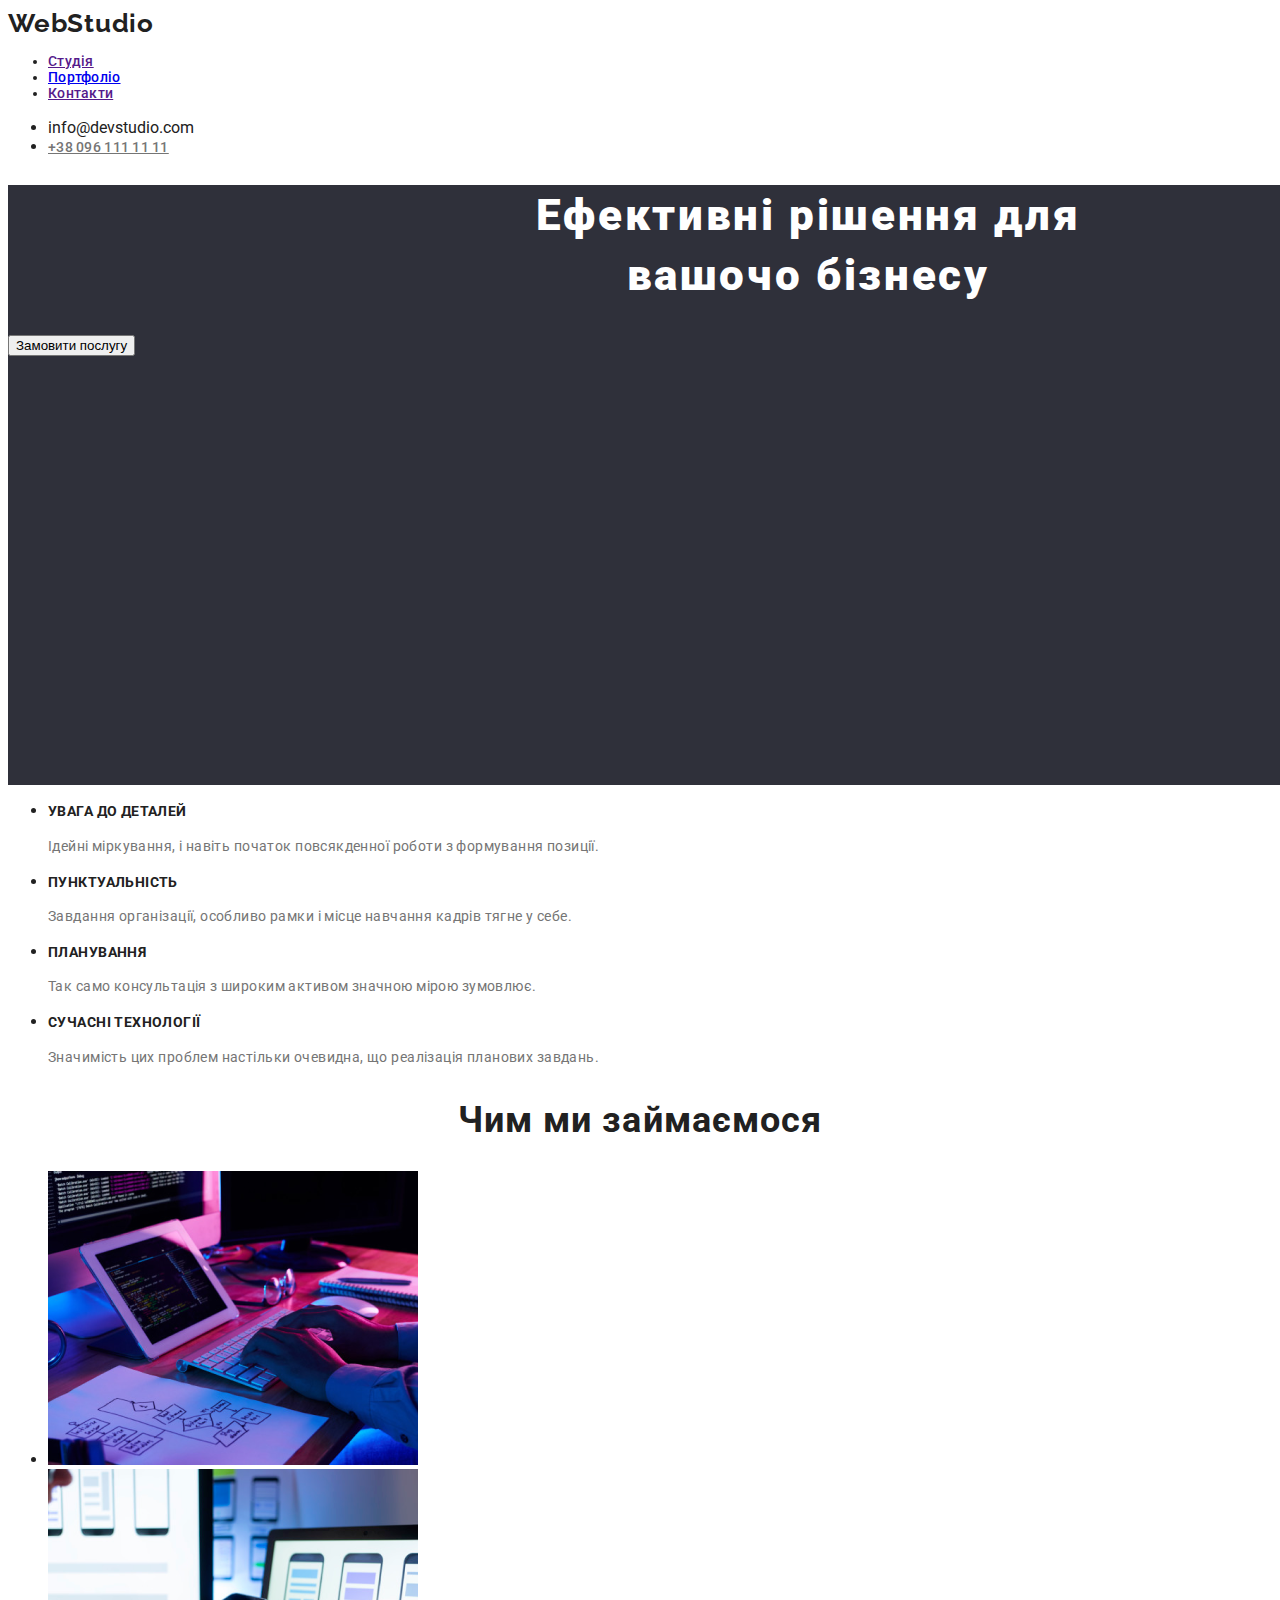
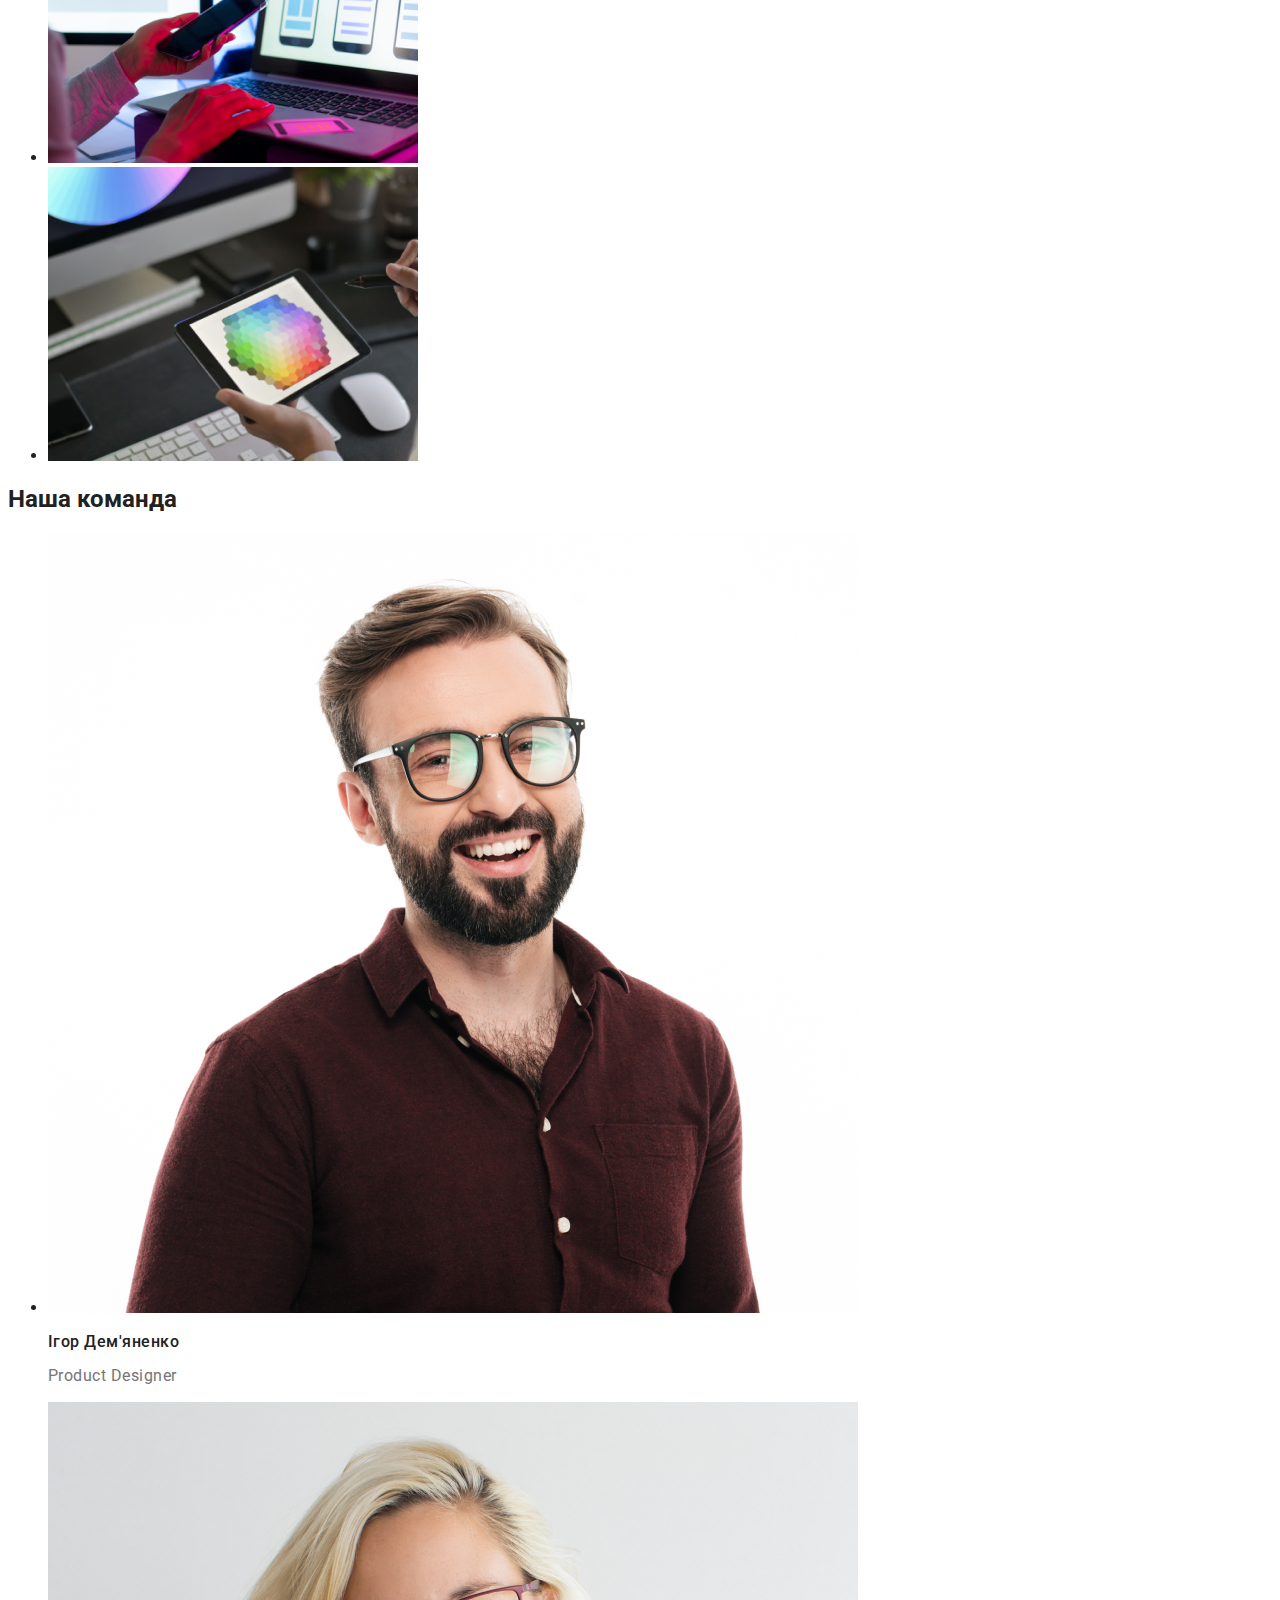
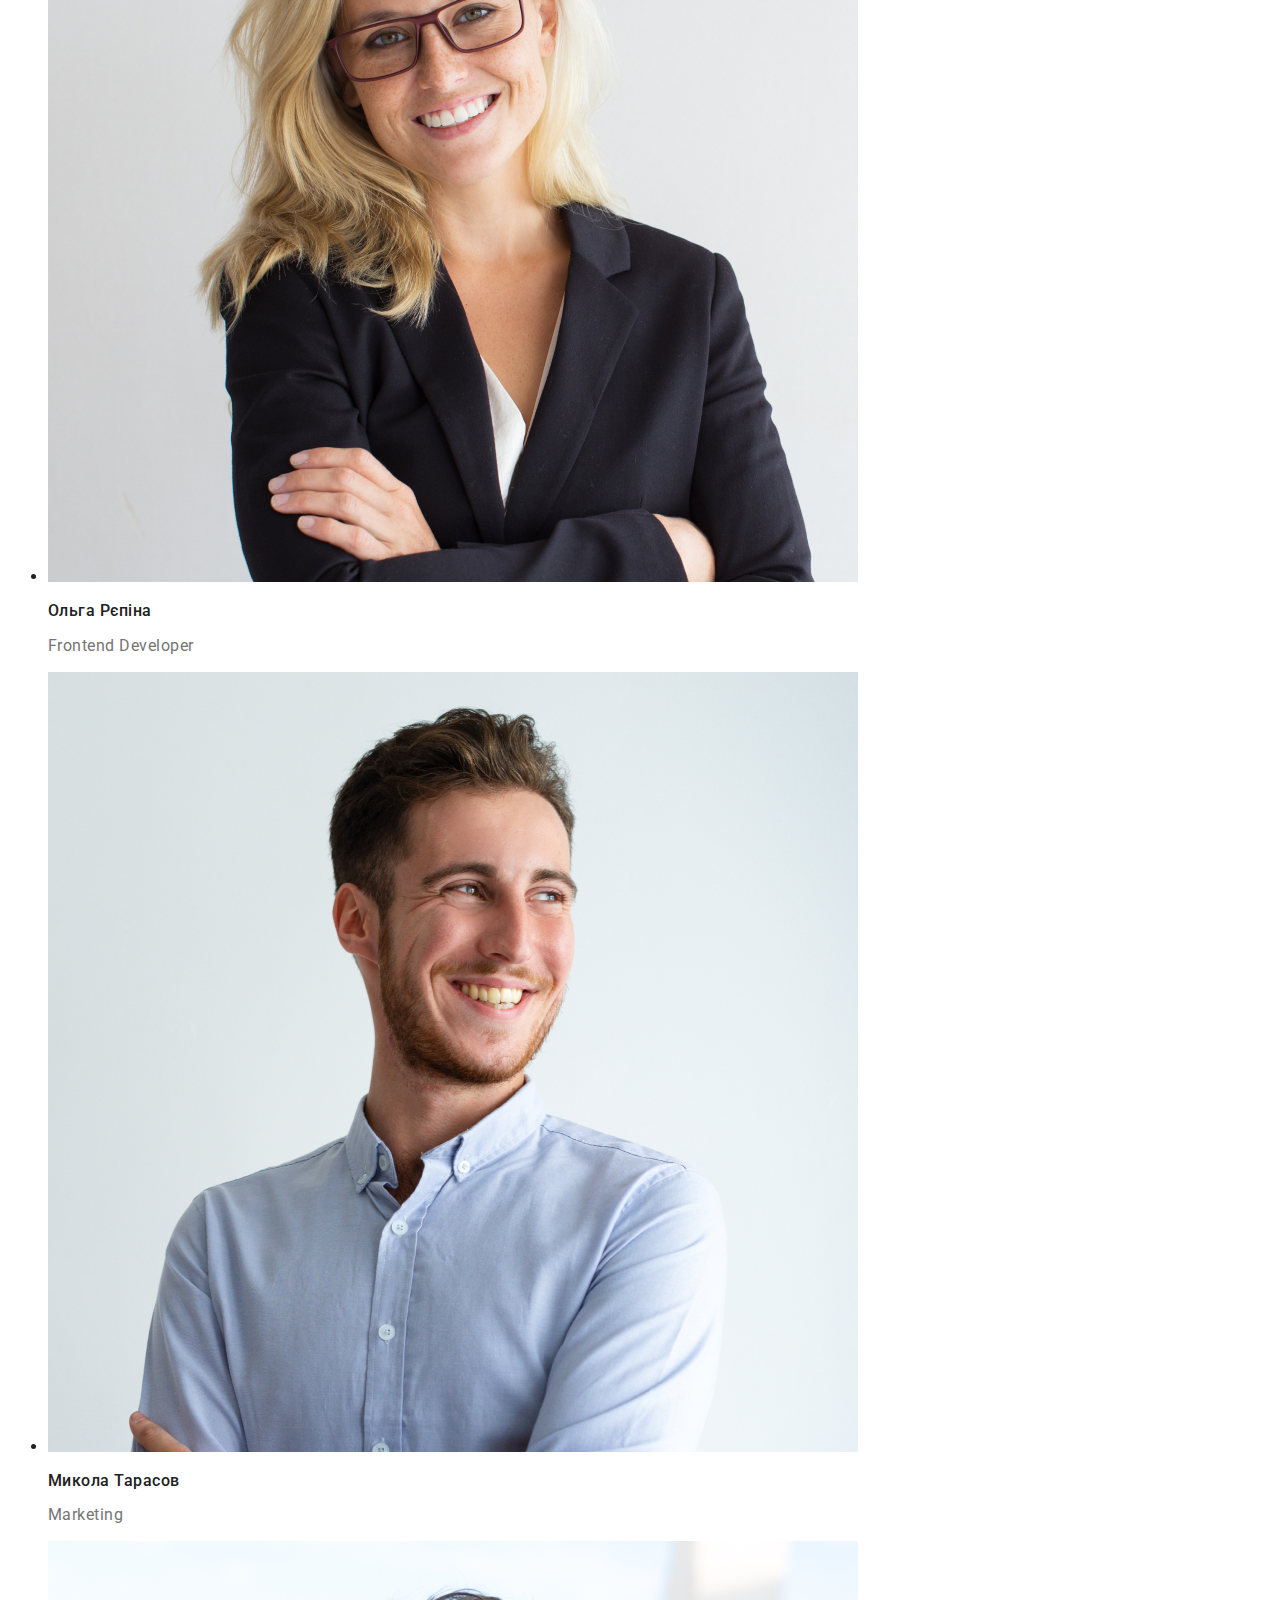
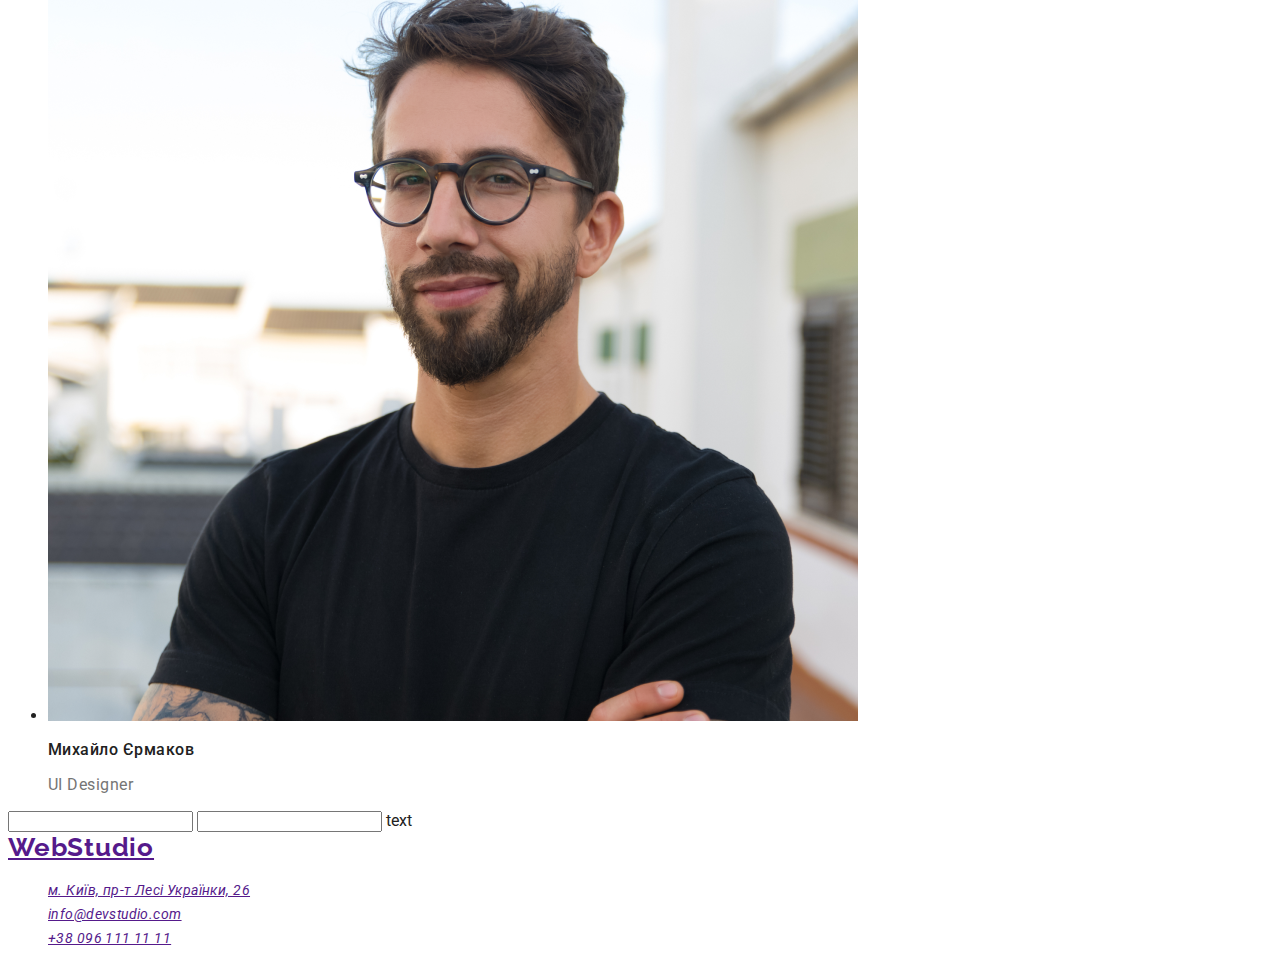
==== index.html @ 4bfd0c71 "first commit" ====
<!DOCTYPE html>
<html lang="en">
  <head>
    <meta charset="UTF-8" />
    <meta name="viewport" content="width=device-width, initial-scale=1.0" />
    <title>Document</title>
    <link rel="preconnect" href="https://fonts.googleapis.com" />
    <link rel="preconnect" href="https://fonts.gstatic.com" crossorigin />
    <link
      href="https://fonts.googleapis.com/css2?family=Raleway:ital,wght@0,100..900;1,100..900&family=Roboto:ital,wght@0,100;0,300;0,400;0,500;0,700;0,900;1,100;1,300;1,400;1,500;1,700;1,900&display=swap"
      rel="stylesheet"
    />
    <link rel="preconnect" href="https://fonts.googleapis.com" />
    <link rel="preconnect" href="https://fonts.googleapis.com" />
    <link rel="preconnect" href="https://fonts.gstatic.com" crossorigin />
    <link
      href="https://fonts.googleapis.com/css2?family=Raleway:ital,wght@0,100..900;1,100..900&family=Roboto:ital,wght@0,100;0,300;0,400;0,500;0,700;0,900;1,100;1,300;1,400;1,500;1,700;1,900&display=swap"
      rel="stylesheet"
    />
    <link rel="stylesheet" href="./styles/style.css" />
  </head>
  <body>
    <header>
      <a class="logo">WebStudio</a>
      <nav class="nav">
        <ul class="nav-list">
          <li><a class="nav-list__item" href="">Студія</a></li>
          <li><a href="./portfolio.html">Портфоліо</a></li>
          <li><a href="">Контакти</a></li>
        </ul>
      </nav>
      <ul class="nav__contacts">
        <li><a class="nav-list__item">info@devstudio.com</a></li>
        <li>
          <a class="nav__number" href="tel:+38 096 111 11 11"
            >+38 096 111 11 11</a
          >
        </li>
      </ul>
    </header>

    <main>
      <section class="title__button">
        <h1 class="title">
          Ефективні рішення для<br />
          вашочо бізнесу
        </h1>
        <button class="header__button" type="button">Замовити послугу</button>
      </section>

      <section>
        <ul>
          <li class="">
            <h3 class="title__text">УВАГА ДО ДЕТАЛЕЙ</h3>
            <p class="text">
              Ідейні міркування, і навіть початок повсякденної роботи з
              формування позиції.
            </p>
          </li>
          <li>
            <h3 class="title__text">ПУНКТУАЛЬНІСТЬ</h3>
            <p class="text">
              Завдання організації, особливо рамки і місце навчання кадрів тягне
              у себе.
            </p>
          </li>

          <li class="">
            <h3 class="title__text">ПЛАНУВАННЯ</h3>
            <p class="text">
              Так само консультація з широким активом значною мірою зумовлює.
            </p>
          </li>

          <li class="">
            <h3 class="title__text">СУЧАСНІ ТЕХНОЛОГІЇ</h3>
            <p class="text">
              Значимість цих проблем настільки очевидна, що реалізація планових
              завдань.
            </p>
          </li>
        </ul>
      </section>
      <section>
        <h2 class="title__pages">Чим ми займаємося</h2>
        <ul class="">
          <li class="">
            <img src="./images/benefit_3.png" alt="" />
          </li>
          <li class="">
            <img src="./images/benefit_1.png" alt="" />
          </li>
          <li class="">
            <img src="./images/benefit_2.png" alt="" />
          </li>
        </ul>
      </section>

      <section>
        <h2 class="title__team">Наша команда</h2>
        <ul class="">
          <li class="">
            <img src="./images/photo_1.png" alt="" />
            <h3 class="hero">Ігор Дем'яненко</h3>
            <p class="hero__text">Product Designer</p>
          </li>
          <li class="">
            <img src="./images/photo_2.png" alt="" />
            <h3 class="hero">Ольга Рєпіна</h3>
            <p class="hero__text">Frontend Developer</p>
          </li>
          <li>
            <img src="./images/photo_3.png" alt="" />
            <h3 class="hero">Микола Тарасов</h3>
            <p class="hero__text">Marketing</p>
          </li>
          <li class="">
            <img src="./images/photo_4.png" alt="" />
            <h3 class="hero">Михайло Єрмаков</h3>
            <p class="hero__text">UI Designer</p>
          </li>
        </ul>
        <form>
          <input type="text" />
          <input type="text" /> text
        </form>
      </section>
    </main>
    <footer class="footer">
      <a class="footer__title" href="">WebStudio</a>
      <address>
        <ul class="">
          <li class="footer__contactes">
            <a href=""> м. Київ, пр-т Лесі Українки, 26 </a>
          </li>
          <li class="footer__contactes">
            <a href="">info@devstudio.com</a>
          </li>
          <li class="footer__contactes">
            <a href="">+38 096 111 11 11</a>
          </li>
        </ul>
      </address>
    </footer>
  </body>
</html>
---- styles/style.css ----
body {
  font-family: "Roboto", sans-serif;
  color: #212121;
}

.logo {
  font-family: "Raleway", sans-serif;
  font-size: 26px;
  font-weight: 700;
  line-height: 30.52px;
  letter-spacing: 0.03em;
  text-align: left;
}

.nav-list {
  font-family: "Roboto", sans-serif;
  font-size: 14px;
  font-weight: 500;
  line-height: 16.41px;
  letter-spacing: 0.02em;
  text-align: left;
  color: #212121;
}

.nav-list__item:hover,
.nav-list__item:focus {
  font-family: "Roboto", sans-serif;
  font-size: 14px;
  font-weight: 500;
  line-height: 16.41px;
  letter-spacing: 0.02em;
  text-align: left;
  color: #2196f3;
}

.nav__number {
  font-family: "Roboto", sans-serif;
  font-size: 14px;
  font-weight: 500;
  line-height: 16.41px;
  letter-spacing: 0.02em;
  text-align: left;
  color: #757575;
}

.title__button {
  width: 1600px;
  height: 600px;
  top: 80px;
  gap: 0px;
  opacity: 0px;
  background: #2f303a;
}

.title {
  font-family: "Roboto", sans-serif;
  font-size: 44px;
  font-weight: 900;
  line-height: 60px;
  letter-spacing: 0.06em;
  text-align: center;
  color: #ffffff;
}

.header__button:hover,
.header__button:focus {
  font-family: "Roboto", sans-serif;
  font-size: 16px;
  font-weight: 700;
  line-height: 30px;
  letter-spacing: 0.06em;
  text-align: center;
  color: #ffffff;
  background: #2196f3;
}

.title__text {
  font-family: "Roboto", sans-serif;
  font-size: 14px;
  font-weight: 700;
  line-height: 16.41px;
  letter-spacing: 0.03em;
  text-align: left;
  color: #212121;
}

.text {
  font-family: "Roboto", sans-serif;
  font-size: 14px;
  font-weight: 400;
  line-height: 24px;
  letter-spacing: 0.03em;
  text-align: left;
  color: #757575;
}

.title__pages {
  font-family: "Roboto", sans-serif;
  font-size: 36px;
  font-weight: 700;
  line-height: 42.19px;
  letter-spacing: 0.03em;
  text-align: center;
  color: #212121;
}

.hero {
  font-family: "Roboto", sans-serif;
  font-size: 16px;
  font-weight: 500;
  line-height: 18.75px;
  letter-spacing: 0.03em;
  color: #212121;
}

.hero__text {
  font-family: "Roboto", sans-serif;
  font-size: 16px;
  font-weight: 400;
  line-height: 18.75px;
  letter-spacing: 0.03em;
  color: #757575;
}

.footer__title {
  font-family: "Raleway", sans-serif;
  font-size: 26px;
  font-weight: 700;
  line-height: 30.52px;
  letter-spacing: 0.03em;
  text-align: left;
}

.footer__contactes {
  font-family: "Roboto", sans-serif;
  font-size: 14px;
  font-weight: 400;
  line-height: 24px;
  letter-spacing: 0.03em;
  text-align: left;
  color: #ffffff;
}
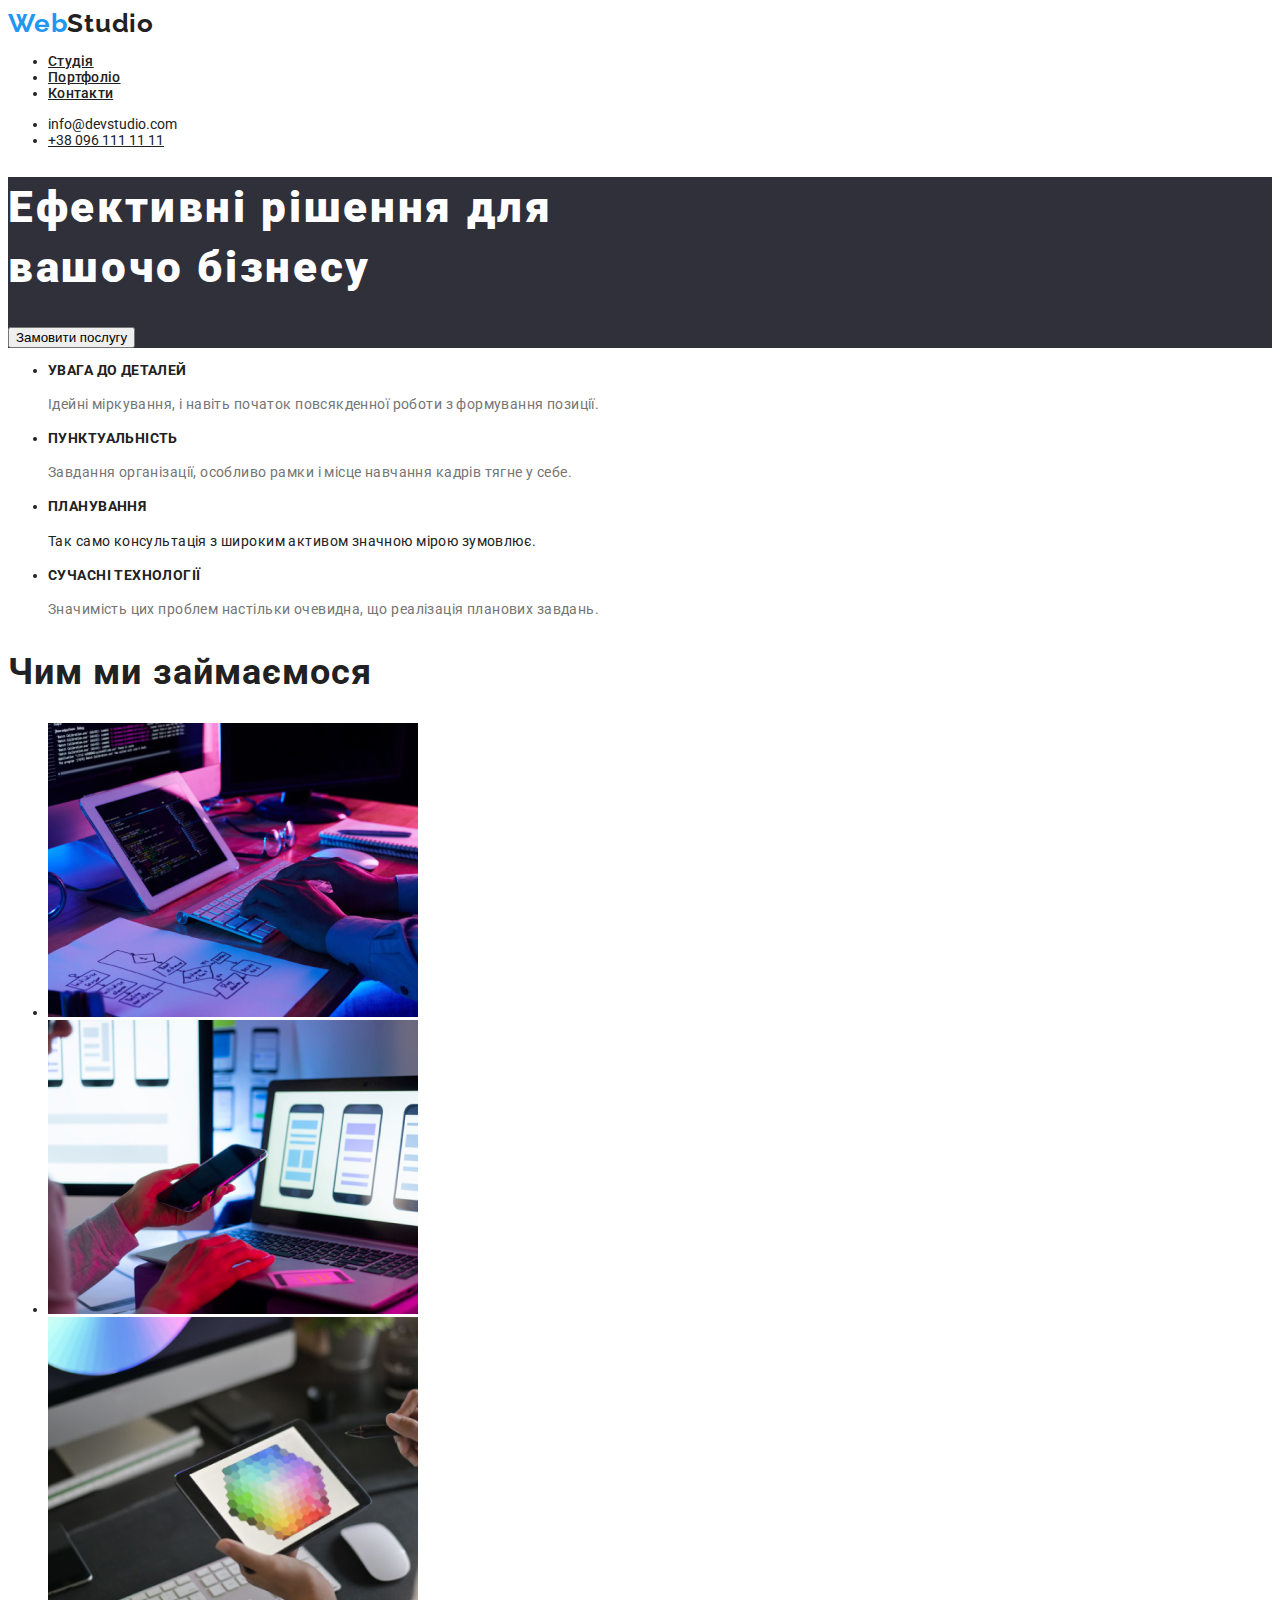
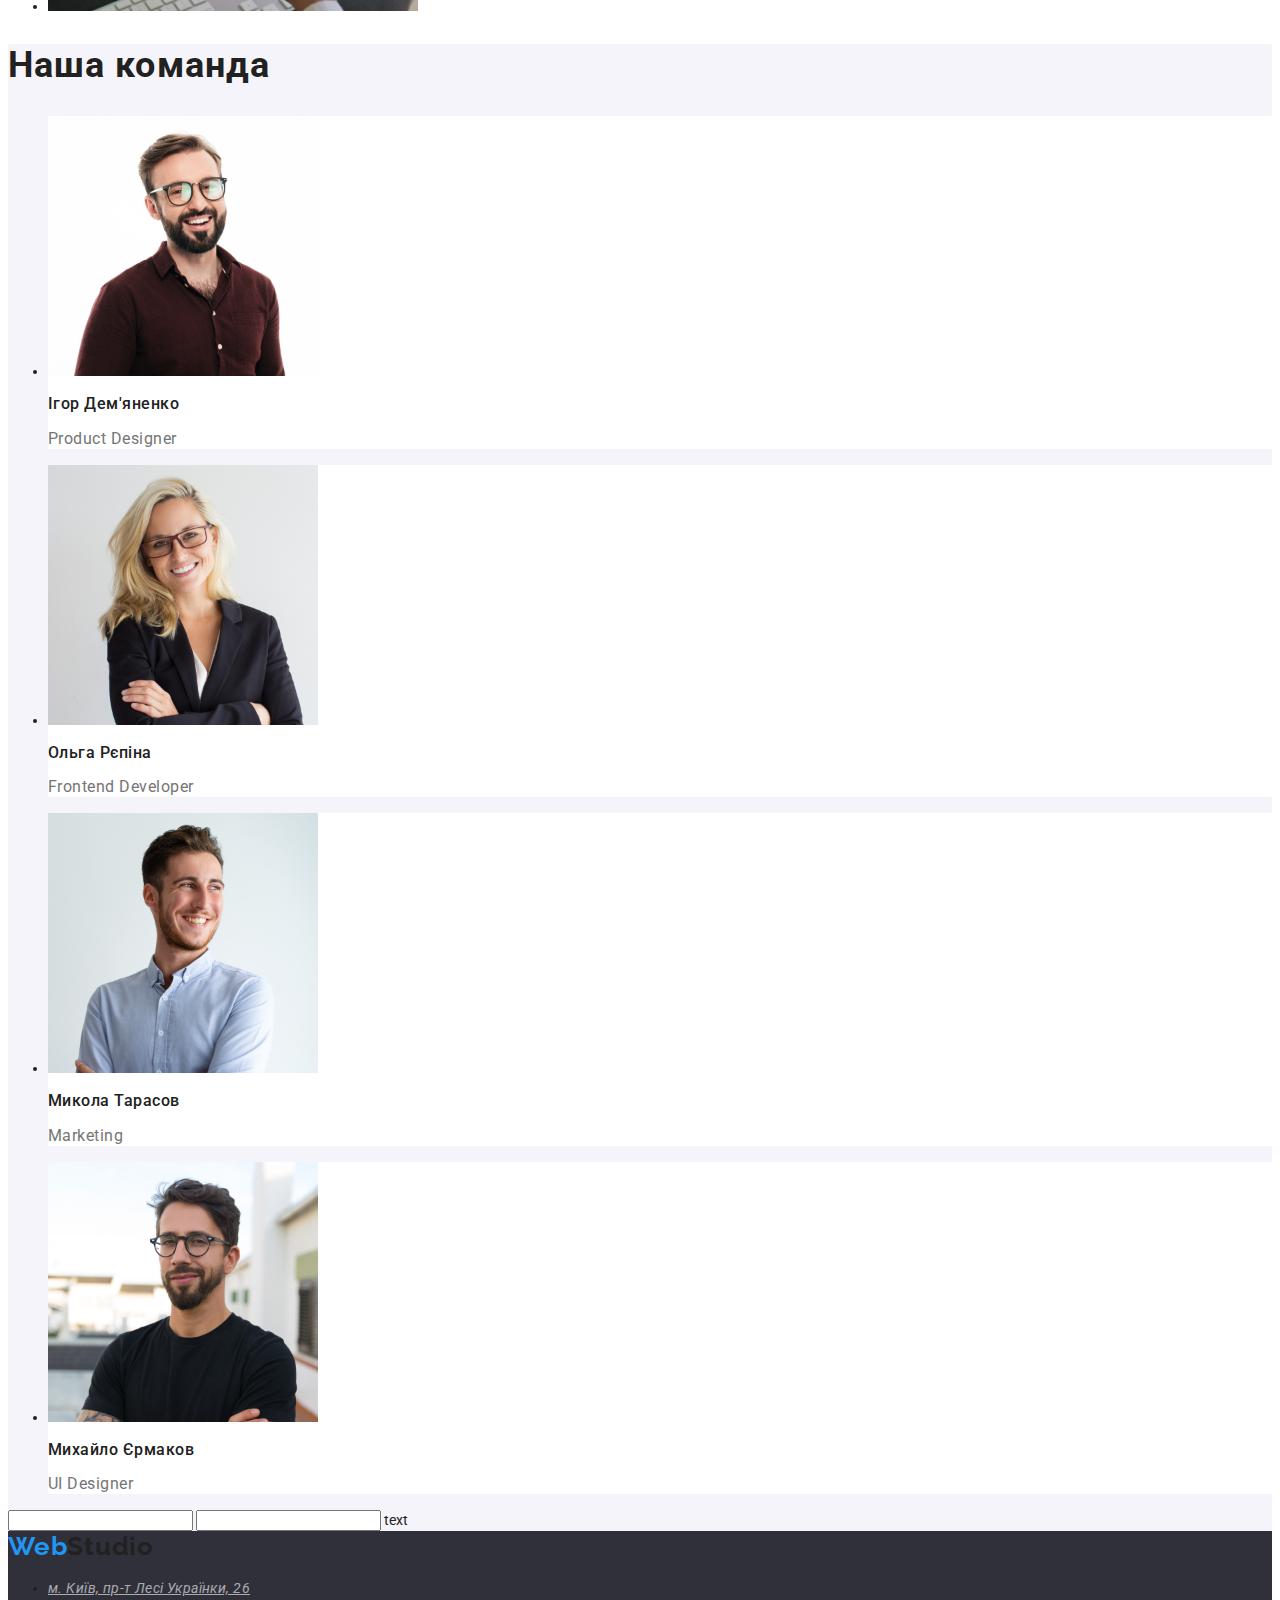
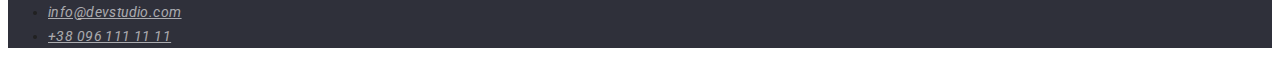
==== commit be10e19f: "home hpme" ====
--- a/index.html
+++ b/index.html
@@ -17,22 +17,38 @@
       href="https://fonts.googleapis.com/css2?family=Raleway:ital,wght@0,100..900;1,100..900&family=Roboto:ital,wght@0,100;0,300;0,400;0,500;0,700;0,900;1,100;1,300;1,400;1,500;1,700;1,900&display=swap"
       rel="stylesheet"
     />
+
+    <link rel="stylesheet" href="./styles/typhography.css" />
+
+    <link rel="stylesheet" href="./styles/layout.css" />
+
     <link rel="stylesheet" href="./styles/style.css" />
+    <link rel="stylesheet" href="./styles/variables.css" />
   </head>
   <body>
-    <header>
-      <a class="logo">WebStudio</a>
+    <header class="header">
+      <a class="header-logo"> <span>Web</span>Studio </a>
+
       <nav class="nav">
         <ul class="nav-list">
-          <li><a class="nav-list__item" href="">Студія</a></li>
-          <li><a href="./portfolio.html">Портфоліо</a></li>
-          <li><a href="">Контакти</a></li>
+          <li class="nav-list__item">
+            <a class="nav-list__link l1" href="">Студія</a>
+          </li>
+          <li class="nav-list__item">
+            <a class="nav-list__link l1" href="./portfolio.html">Портфоліо</a>
+          </li>
+          <li class="nav-list__item">
+            <a class="nav-list__link l1" href="">Контакти</a>
+          </li>
         </ul>
       </nav>
-      <ul class="nav__contacts">
-        <li><a class="nav-list__item">info@devstudio.com</a></li>
-        <li>
-          <a class="nav__number" href="tel:+38 096 111 11 11"
+
+      <ul class="header-contacts">
+        <li class="header-contacts__item">
+          <a class="header-contacts__link">info@devstudio.com</a>
+        </li>
+        <li class="header-contacts__item">
+          <a class="header-contacts__link" href="tel:+38 096 111 11 11"
             >+38 096 111 11 11</a
           >
         </li>
@@ -40,84 +56,127 @@
     </header>
 
     <main>
-      <section class="title__button">
-        <h1 class="title">
+      <section class="hero">
+        <h1 class="hero-title h1">
           Ефективні рішення для<br />
           вашочо бізнесу
         </h1>
-        <button class="header__button" type="button">Замовити послугу</button>
-      </section>
-
-      <section>
-        <ul>
-          <li class="">
-            <h3 class="title__text">УВАГА ДО ДЕТАЛЕЙ</h3>
-            <p class="text">
+        <button class="hero-button" type="button">Замовити послугу</button>
+      </section>
+
+      <section class="advantages">
+        <ul class="advantages-list">
+          <li class="advantages-list__item">
+            <h3 class="advantages-list__title h3">УВАГА ДО ДЕТАЛЕЙ</h3>
+            <p class="advantages-list__text p1">
               Ідейні міркування, і навіть початок повсякденної роботи з
               формування позиції.
             </p>
           </li>
-          <li>
-            <h3 class="title__text">ПУНКТУАЛЬНІСТЬ</h3>
-            <p class="text">
+          <li class="advantages-list__item">
+            <h3 class="advantages-list__title h3">ПУНКТУАЛЬНІСТЬ</h3>
+            <p class="advantages-list__text p1">
               Завдання організації, особливо рамки і місце навчання кадрів тягне
               у себе.
             </p>
           </li>
 
-          <li class="">
-            <h3 class="title__text">ПЛАНУВАННЯ</h3>
-            <p class="text">
+          <li class="advantages-list__item">
+            <h3 class="advantages-list__title h3">ПЛАНУВАННЯ</h3>
+            <p class="advantages-list__title p1">
               Так само консультація з широким активом значною мірою зумовлює.
             </p>
           </li>
 
-          <li class="">
-            <h3 class="title__text">СУЧАСНІ ТЕХНОЛОГІЇ</h3>
-            <p class="text">
+          <li class="advantages-list__item">
+            <h3 class="advantages-list__title h3">СУЧАСНІ ТЕХНОЛОГІЇ</h3>
+            <p class="advantages-list__text p1">
               Значимість цих проблем настільки очевидна, що реалізація планових
               завдань.
             </p>
           </li>
         </ul>
       </section>
-      <section>
-        <h2 class="title__pages">Чим ми займаємося</h2>
-        <ul class="">
-          <li class="">
-            <img src="./images/benefit_3.png" alt="" />
-          </li>
-          <li class="">
-            <img src="./images/benefit_1.png" alt="" />
-          </li>
-          <li class="">
-            <img src="./images/benefit_2.png" alt="" />
-          </li>
-        </ul>
-      </section>
-
-      <section>
-        <h2 class="title__team">Наша команда</h2>
-        <ul class="">
-          <li class="">
-            <img src="./images/photo_1.png" alt="" />
-            <h3 class="hero">Ігор Дем'яненко</h3>
-            <p class="hero__text">Product Designer</p>
-          </li>
-          <li class="">
-            <img src="./images/photo_2.png" alt="" />
-            <h3 class="hero">Ольга Рєпіна</h3>
-            <p class="hero__text">Frontend Developer</p>
-          </li>
-          <li>
-            <img src="./images/photo_3.png" alt="" />
-            <h3 class="hero">Микола Тарасов</h3>
-            <p class="hero__text">Marketing</p>
-          </li>
-          <li class="">
-            <img src="./images/photo_4.png" alt="" />
-            <h3 class="hero">Михайло Єрмаков</h3>
-            <p class="hero__text">UI Designer</p>
+
+      <section class="benefits">
+        <h2 class="benefits-title h2">Чим ми займаємося</h2>
+        <ul class="benefits-list">
+          <li class="benefits-list__item">
+            <img
+              class="benefits-list__image"
+              src="./images/benefit_3.png"
+              alt=""
+              width="370"
+              height="294"
+            />
+          </li>
+          <li class="benefits-list__item">
+            <img
+              class="benefits-list__image"
+              src="./images/benefit_1.png"
+              alt=""
+              width="370"
+              height="294"
+            />
+          </li>
+          <li class="benefits-list__item">
+            <img
+              class="benefits-list__image"
+              src="./images/benefit_2.png"
+              alt=""
+              width="370"
+              height="294"
+            />
+          </li>
+        </ul>
+      </section>
+
+      <section class="team">
+        <h2 class="team-title h2">Наша команда</h2>
+        <ul class="team-list">
+          <li class="team-list__item">
+            <img
+              class="team-list__image"
+              src="./images/photo_1.png"
+              alt=""
+              width="270"
+              height="260"
+            />
+            <h3 class="team-list__title h4">Ігор Дем'яненко</h3>
+            <p class="team-list__text p2">Product Designer</p>
+          </li>
+          <li class="team-list__item">
+            <img
+              class="team-list__image"
+              src="./images/photo_2.png"
+              alt=""
+              width="270"
+              height="260"
+            />
+            <h3 class="team-list__title h4">Ольга Рєпіна</h3>
+            <p class="team-list__text p2">Frontend Developer</p>
+          </li>
+          <li class="team-list__item">
+            <img
+              class="team-list__image"
+              src="./images/photo_3.png"
+              alt=""
+              width="270"
+              height="260"
+            />
+            <h3 class="team-list__title h4">Микола Тарасов</h3>
+            <p class="team-list__text p2">Marketing</p>
+          </li>
+          <li class="team-list__item">
+            <img
+              class="team-list__image"
+              src="./images/photo_4.png"
+              alt=""
+              width="270"
+              height="260"
+            />
+            <h3 class="team-list__title h4">Михайло Єрмаков</h3>
+            <p class="team-list__text p2">UI Designer</p>
           </li>
         </ul>
         <form>
@@ -126,18 +185,21 @@
         </form>
       </section>
     </main>
+
     <footer class="footer">
-      <a class="footer__title" href="">WebStudio</a>
+      <a class="footer-logo"> <span>Web</span>Studio </a>
       <address>
-        <ul class="">
-          <li class="footer__contactes">
-            <a href=""> м. Київ, пр-т Лесі Українки, 26 </a>
-          </li>
-          <li class="footer__contactes">
-            <a href="">info@devstudio.com</a>
-          </li>
-          <li class="footer__contactes">
-            <a href="">+38 096 111 11 11</a>
+        <ul class="footer-list">
+          <li class="footer-list__item">
+            <a class="footer-list__link l2" href="">
+              м. Київ, пр-т Лесі Українки, 26
+            </a>
+          </li>
+          <li class="footer-list__item">
+            <a class="footer-list__link l2" href="">info@devstudio.com</a>
+          </li>
+          <li class="footer-list__item">
+            <a class="footer-list__link l2" href="">+38 096 111 11 11</a>
           </li>
         </ul>
       </address>
--- a/styles/typhography.css
+++ b/styles/typhography.css
@@ -0,0 +1,95 @@
+.h1 {
+  font-family: "Roboto", sans-serif;
+  font-size: 44px;
+  font-weight: 900;
+  line-height: calc(60 / 44);
+  letter-spacing: 0.06em;
+}
+
+.h2 {
+  font-family: "Roboto", sans-serif;
+  font-size: 36px;
+  font-weight: 700;
+  line-height: 42.19px;
+  letter-spacing: 0.03em;
+}
+
+.h3 {
+  font-family: "Roboto", sans-serif;
+  font-size: 14px;
+  font-weight: 700;
+  line-height: 16.41px;
+  letter-spacing: 0.03em;
+}
+
+.h4 {
+  font-family: "Roboto", sans-serif;
+  font-size: 16px;
+  font-weight: 500;
+  line-height: 18.75px;
+  letter-spacing: 0.03em;
+}
+
+.p1 {
+  font-family: "Roboto", sans-serif;
+  font-size: 14px;
+  font-weight: 400;
+  line-height: 24px;
+  letter-spacing: 0.03em;
+}
+
+.p2 {
+  font-family: "Roboto", sans-serif;
+  font-size: 16px;
+  font-weight: 400;
+  line-height: 18.75px;
+  letter-spacing: 0.03em;
+}
+
+.l1 {
+  font-family: "Roboto", sans-serif;
+  font-size: 14px;
+  font-weight: 500;
+  line-height: 16.41px;
+  letter-spacing: 0.02em;
+}
+
+.l2 {
+  font-family: "Roboto", sans-serif;
+  font-size: 14px;
+  font-weight: 400;
+  line-height: 24px;
+  letter-spacing: 0.03em;
+}
+
+.portfolio-list__title {
+  font-family: "Roboto", sans-serif;
+  font-size: 18px;
+  font-weight: 700;
+  line-height: 36px;
+  letter-spacing: 0.06em;
+}
+
+.portfolio-list__text {
+  font-family: "Roboto", sans-serif;
+  font-size: 16px;
+  font-weight: 400;
+  line-height: 30px;
+  letter-spacing: 0.03em;
+}
+
+.header-logo {
+  font-family: "Raleway", sans-serif;
+  font-size: 26px;
+  font-weight: 700;
+  line-height: 30.52px;
+  letter-spacing: 0.03em;
+}
+
+.footer-logo {
+  font-family: "Raleway", sans-serif;
+  font-size: 26px;
+  font-weight: 700;
+  line-height: 30.52px;
+  letter-spacing: 0.03em;
+}
--- a/styles/layout.css
+++ b/styles/layout.css
@@ -0,0 +1,39 @@
+body {
+  font-family: "Roboto", sans-serif;
+  font-size: 14px;
+  color: var(--c-primary);
+}
+
+.header-logo span {
+  color: var(--c-blue);
+}
+
+.nav-list__link {
+  color: var(--c-primary);
+}
+
+.nav-list__link:hover,
+.nav-list__link:focus {
+  color: var(--c-blue);
+}
+
+.header-contacts__link {
+  color: var(--c-primary);
+}
+
+.header-contacts__link:hover,
+.header-contacts__link:focus {
+  color: var(--c-blue);
+}
+
+.footer {
+  background-color: var(--c-bg);
+}
+
+.footer-list__link {
+  color: var(--c-footer);
+}
+
+.footer-logo span {
+  color: var(--c-blue);
+}
--- a/styles/style.css
+++ b/styles/style.css
@@ -1,142 +1,46 @@
-body {
-  font-family: "Roboto", sans-serif;
-  color: #212121;
+.hero {
+  background-color: var(--c-bg);
 }
 
-.logo {
-  font-family: "Raleway", sans-serif;
-  font-size: 26px;
-  font-weight: 700;
-  line-height: 30.52px;
-  letter-spacing: 0.03em;
-  text-align: left;
+.hero-title {
+  color: var(--c-white);
 }
 
-.nav-list {
-  font-family: "Roboto", sans-serif;
-  font-size: 14px;
-  font-weight: 500;
-  line-height: 16.41px;
-  letter-spacing: 0.02em;
-  text-align: left;
-  color: #212121;
+.hero-button:hover,
+.hero-button:focus {
+  background-color: var(--c-blue);
+  color: var(--c-white);
+  cursor: pointer;
 }
 
-.nav-list__item:hover,
-.nav-list__item:focus {
-  font-family: "Roboto", sans-serif;
-  font-size: 14px;
-  font-weight: 500;
-  line-height: 16.41px;
-  letter-spacing: 0.02em;
-  text-align: left;
-  color: #2196f3;
+.advantages-list__title {
+  color: var(--c-primary);
 }
 
-.nav__number {
-  font-family: "Roboto", sans-serif;
-  font-size: 14px;
-  font-weight: 500;
-  line-height: 16.41px;
-  letter-spacing: 0.02em;
-  text-align: left;
-  color: #757575;
+.advantages-list__text {
+  color: var(--c-secondary);
 }
 
-.title__button {
-  width: 1600px;
-  height: 600px;
-  top: 80px;
-  gap: 0px;
-  opacity: 0px;
-  background: #2f303a;
+.benefits-title {
+  color: var(--c-primary);
 }
 
-.title {
-  font-family: "Roboto", sans-serif;
-  font-size: 44px;
-  font-weight: 900;
-  line-height: 60px;
-  letter-spacing: 0.06em;
-  text-align: center;
-  color: #ffffff;
+.team {
+  background-color: var(--c-section);
 }
 
-.header__button:hover,
-.header__button:focus {
-  font-family: "Roboto", sans-serif;
-  font-size: 16px;
-  font-weight: 700;
-  line-height: 30px;
-  letter-spacing: 0.06em;
-  text-align: center;
-  color: #ffffff;
-  background: #2196f3;
+.team-title {
+  color: var(--c-primary);
 }
 
-.title__text {
-  font-family: "Roboto", sans-serif;
-  font-size: 14px;
-  font-weight: 700;
-  line-height: 16.41px;
-  letter-spacing: 0.03em;
-  text-align: left;
-  color: #212121;
+.team-list__item {
+  background-color: var(--c-white);
 }
 
-.text {
-  font-family: "Roboto", sans-serif;
-  font-size: 14px;
-  font-weight: 400;
-  line-height: 24px;
-  letter-spacing: 0.03em;
-  text-align: left;
-  color: #757575;
+.team-list__title {
+  color: var(--c-primary);
 }
 
-.title__pages {
-  font-family: "Roboto", sans-serif;
-  font-size: 36px;
-  font-weight: 700;
-  line-height: 42.19px;
-  letter-spacing: 0.03em;
-  text-align: center;
-  color: #212121;
+.team-list__text {
+  color: var(--c-secondary);
 }
-
-.hero {
-  font-family: "Roboto", sans-serif;
-  font-size: 16px;
-  font-weight: 500;
-  line-height: 18.75px;
-  letter-spacing: 0.03em;
-  color: #212121;
-}
-
-.hero__text {
-  font-family: "Roboto", sans-serif;
-  font-size: 16px;
-  font-weight: 400;
-  line-height: 18.75px;
-  letter-spacing: 0.03em;
-  color: #757575;
-}
-
-.footer__title {
-  font-family: "Raleway", sans-serif;
-  font-size: 26px;
-  font-weight: 700;
-  line-height: 30.52px;
-  letter-spacing: 0.03em;
-  text-align: left;
-}
-
-.footer__contactes {
-  font-family: "Roboto", sans-serif;
-  font-size: 14px;
-  font-weight: 400;
-  line-height: 24px;
-  letter-spacing: 0.03em;
-  text-align: left;
-  color: #ffffff;
-}
--- a/styles/variables.css
+++ b/styles/variables.css
@@ -0,0 +1,11 @@
+:root {
+  --c-primary: #212121;
+  --c-secondary: #757575;
+  --c-white: #ffffff;
+  --c-blue: #2196f3;
+  --c-bg: #2f303a;
+  --c-section: #f5f4fa;
+  --c-footer: #ffffff99;
+  --c-portfolio: #eeeeee;
+  --c-button: #f5f4fa;
+}
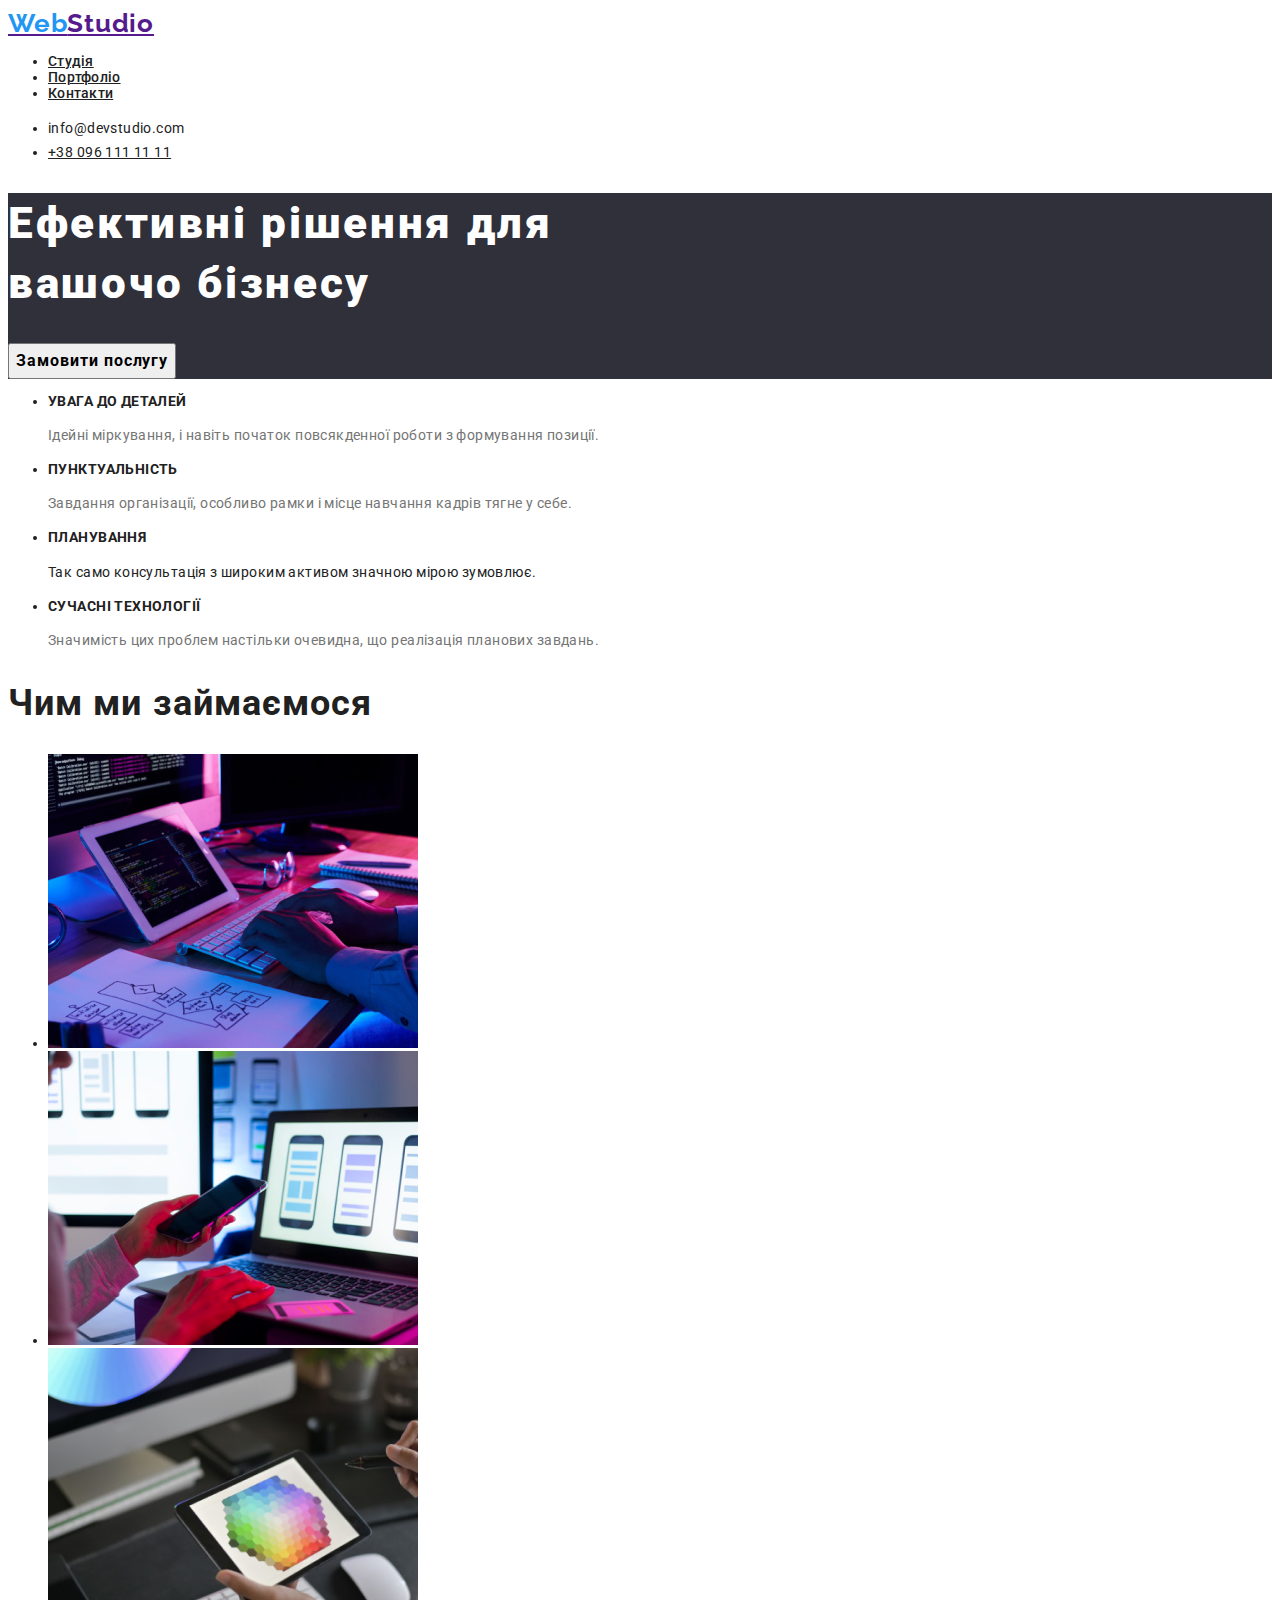
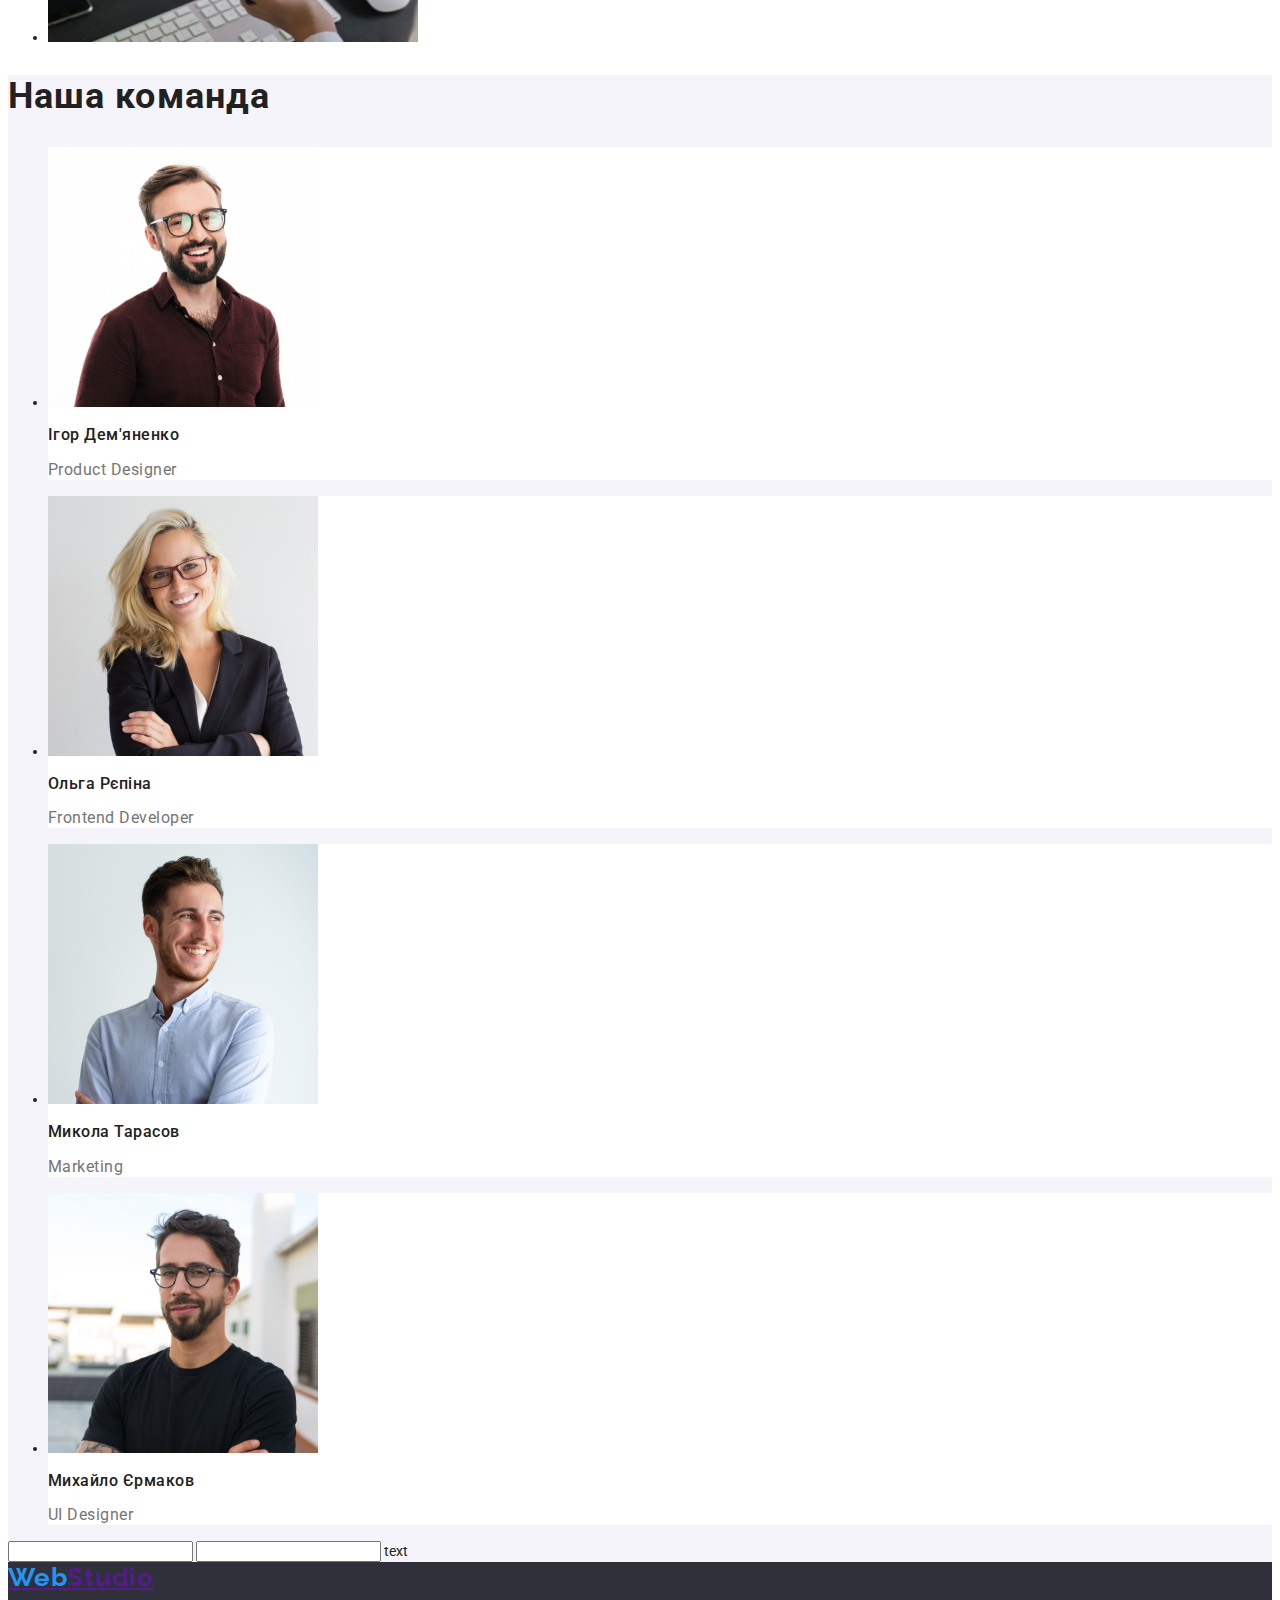
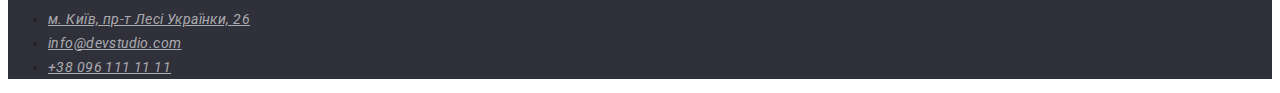
==== commit 580cb5c6: "new" ====
--- a/index.html
+++ b/index.html
@@ -27,7 +27,7 @@
   </head>
   <body>
     <header class="header">
-      <a class="header-logo"> <span>Web</span>Studio </a>
+      <a class="header-logo l3" href=""> <span>Web</span>Studio </a>
 
       <nav class="nav">
         <ul class="nav-list">
@@ -45,10 +45,10 @@
 
       <ul class="header-contacts">
         <li class="header-contacts__item">
-          <a class="header-contacts__link">info@devstudio.com</a>
+          <a class="header-contacts__link l2">info@devstudio.com</a>
         </li>
         <li class="header-contacts__item">
-          <a class="header-contacts__link" href="tel:+38 096 111 11 11"
+          <a class="header-contacts__link l2" href="tel:+38 096 111 11 11"
             >+38 096 111 11 11</a
           >
         </li>
@@ -187,7 +187,7 @@
     </main>
 
     <footer class="footer">
-      <a class="footer-logo"> <span>Web</span>Studio </a>
+      <a class="footer-logo l3" href=""> <span>Web</span>Studio </a>
       <address>
         <ul class="footer-list">
           <li class="footer-list__item">
--- a/styles/typhography.css
+++ b/styles/typhography.css
@@ -62,6 +62,14 @@
   letter-spacing: 0.03em;
 }
 
+.hero-button {
+  font-family: "Roboto", sans-serif;
+  font-size: 16px;
+  font-weight: 700;
+  line-height: 30px;
+  letter-spacing: 0.06em;
+}
+
 .portfolio-list__title {
   font-family: "Roboto", sans-serif;
   font-size: 18px;
@@ -78,18 +86,10 @@
   letter-spacing: 0.03em;
 }
 
-.header-logo {
+.l3 {
   font-family: "Raleway", sans-serif;
   font-size: 26px;
   font-weight: 700;
   line-height: 30.52px;
   letter-spacing: 0.03em;
 }
-
-.footer-logo {
-  font-family: "Raleway", sans-serif;
-  font-size: 26px;
-  font-weight: 700;
-  line-height: 30.52px;
-  letter-spacing: 0.03em;
-}
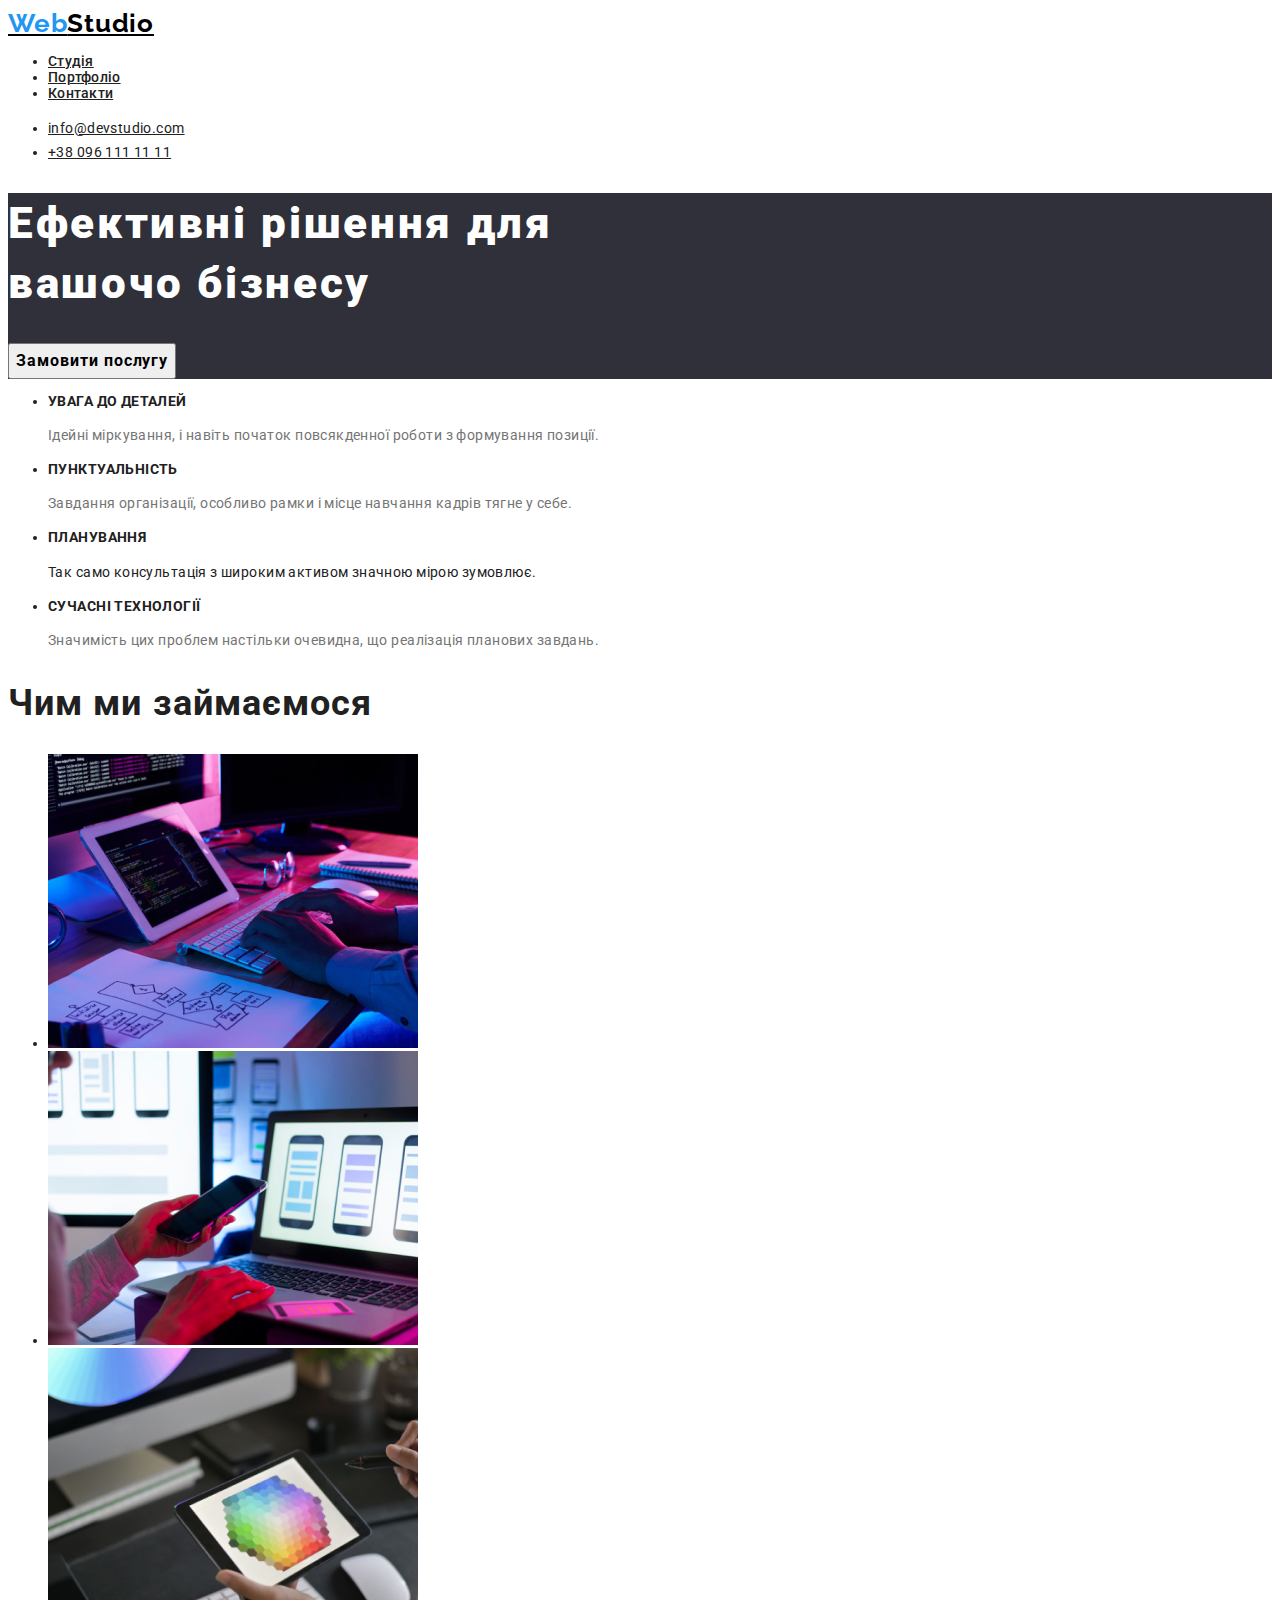
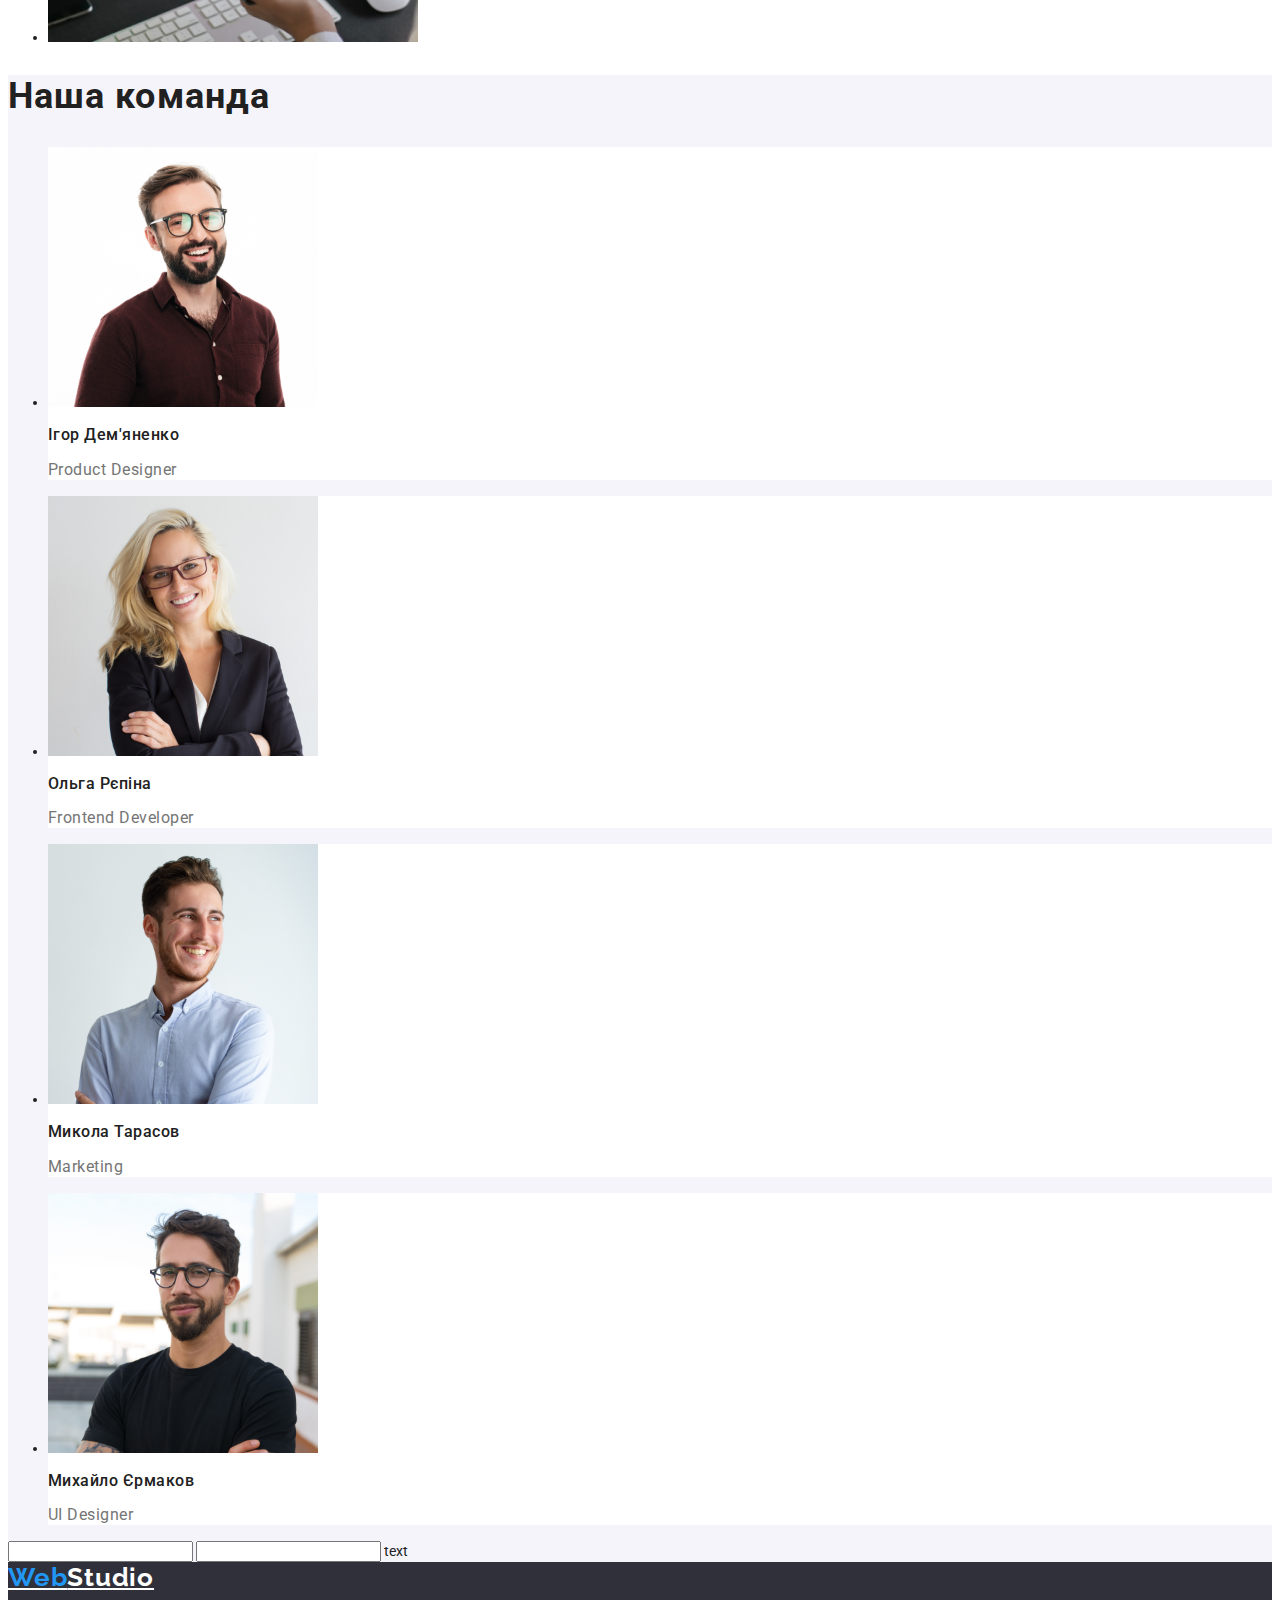
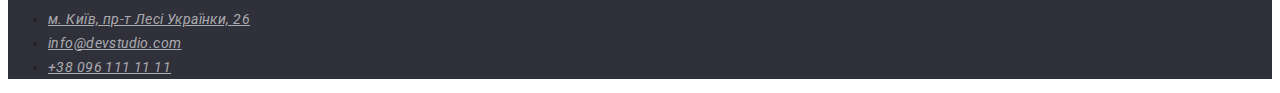
==== commit aaabec77: "hope" ====
--- a/index.html
+++ b/index.html
@@ -17,35 +17,34 @@
       href="https://fonts.googleapis.com/css2?family=Raleway:ital,wght@0,100..900;1,100..900&family=Roboto:ital,wght@0,100;0,300;0,400;0,500;0,700;0,900;1,100;1,300;1,400;1,500;1,700;1,900&display=swap"
       rel="stylesheet"
     />
-
+    <link rel="stylesheet" href="./styles/variables.css" />
     <link rel="stylesheet" href="./styles/typhography.css" />
-
+    <link rel="stylesheet" href="./styles/style.css" />
     <link rel="stylesheet" href="./styles/layout.css" />
-
-    <link rel="stylesheet" href="./styles/style.css" />
-    <link rel="stylesheet" href="./styles/variables.css" />
   </head>
   <body>
     <header class="header">
-      <a class="header-logo l3" href=""> <span>Web</span>Studio </a>
+      <a class="header-logo l3" href="/"> <span>Web</span>Studio </a>
 
       <nav class="nav">
         <ul class="nav-list">
           <li class="nav-list__item">
-            <a class="nav-list__link l1" href="">Студія</a>
+            <a class="nav-list__link l1" href="/">Студія</a>
           </li>
           <li class="nav-list__item">
             <a class="nav-list__link l1" href="./portfolio.html">Портфоліо</a>
           </li>
           <li class="nav-list__item">
-            <a class="nav-list__link l1" href="">Контакти</a>
+            <a class="nav-list__link l1" href="/">Контакти</a>
           </li>
         </ul>
       </nav>
 
       <ul class="header-contacts">
         <li class="header-contacts__item">
-          <a class="header-contacts__link l2">info@devstudio.com</a>
+          <a class="header-contacts__link l2" href="mailto:info@devstudio.com"
+            >info@devstudio.com</a
+          >
         </li>
         <li class="header-contacts__item">
           <a class="header-contacts__link l2" href="tel:+38 096 111 11 11"
@@ -61,7 +60,7 @@
           Ефективні рішення для<br />
           вашочо бізнесу
         </h1>
-        <button class="hero-button" type="button">Замовити послугу</button>
+        <button class="hero-button l4" type="button">Замовити послугу</button>
       </section>
 
       <section class="advantages">
@@ -104,7 +103,7 @@
           <li class="benefits-list__item">
             <img
               class="benefits-list__image"
-              src="./images/benefit_3.png"
+              src="./images/benefit/benefit_3.png"
               alt=""
               width="370"
               height="294"
@@ -113,7 +112,7 @@
           <li class="benefits-list__item">
             <img
               class="benefits-list__image"
-              src="./images/benefit_1.png"
+              src="./images/benefit/benefit_1.png"
               alt=""
               width="370"
               height="294"
@@ -122,7 +121,7 @@
           <li class="benefits-list__item">
             <img
               class="benefits-list__image"
-              src="./images/benefit_2.png"
+              src="./images/benefit/benefit_2.png"
               alt=""
               width="370"
               height="294"
@@ -137,7 +136,7 @@
           <li class="team-list__item">
             <img
               class="team-list__image"
-              src="./images/photo_1.png"
+              src="./images/photo/photo_1.png"
               alt=""
               width="270"
               height="260"
@@ -148,7 +147,7 @@
           <li class="team-list__item">
             <img
               class="team-list__image"
-              src="./images/photo_2.png"
+              src="./images/photo/photo_2.png"
               alt=""
               width="270"
               height="260"
@@ -159,7 +158,7 @@
           <li class="team-list__item">
             <img
               class="team-list__image"
-              src="./images/photo_3.png"
+              src="./images/photo/photo_3.png"
               alt=""
               width="270"
               height="260"
@@ -170,7 +169,7 @@
           <li class="team-list__item">
             <img
               class="team-list__image"
-              src="./images/photo_4.png"
+              src="./images/photo/photo_4.png"
               alt=""
               width="270"
               height="260"
@@ -187,19 +186,26 @@
     </main>
 
     <footer class="footer">
-      <a class="footer-logo l3" href=""> <span>Web</span>Studio </a>
+      <a class="footer-logo l3" href="/"> <span>Web</span>Studio </a>
       <address>
         <ul class="footer-list">
           <li class="footer-list__item">
-            <a class="footer-list__link l2" href="">
+            <a
+              class="footer-list__link l2"
+              href="https://www.google.com.ua/maps/@48.6079339,22.3172196,3a,75y,238.61h,90t/data=!3m7!1e1!3m5!1s1eabMFKs2wer_rPGh9NVeg!2e0!6shttps:%2F%2Fstreetviewpixels-pa.googleapis.com%2Fv1%2Fthumbnail%3Fcb_client%3Dmaps_sv.tactile%26w%3D900%26h%3D600%26pitch%3D0%26panoid%3D1eabMFKs2wer_rPGh9NVeg%26yaw%3D238.6144!7i13312!8i6656?hl=ru&coh=205410&entry=ttu&g_ep=EgoyMDI0MTAyOS4wIKXMDSoASAFQAw%3D%3D"
+            >
               м. Київ, пр-т Лесі Українки, 26
             </a>
           </li>
           <li class="footer-list__item">
-            <a class="footer-list__link l2" href="">info@devstudio.com</a>
+            <a class="footer-list__link l2" href="mailto:info@devstudio.com"
+              >info@devstudio.com</a
+            >
           </li>
           <li class="footer-list__item">
-            <a class="footer-list__link l2" href="">+38 096 111 11 11</a>
+            <a class="footer-list__link l2" href="tel:+38 096 111 11 11"
+              >+38 096 111 11 11</a
+            >
           </li>
         </ul>
       </address>
--- a/styles/variables.css
+++ b/styles/variables.css
@@ -8,4 +8,5 @@
   --c-footer: #ffffff99;
   --c-portfolio: #eeeeee;
   --c-button: #f5f4fa;
+  --c-black: #000000;
 }
--- a/styles/typhography.css
+++ b/styles/typhography.css
@@ -10,7 +10,7 @@
   font-family: "Roboto", sans-serif;
   font-size: 36px;
   font-weight: 700;
-  line-height: 42.19px;
+  line-height: calc(42.19 / 36);
   letter-spacing: 0.03em;
 }
 
@@ -18,7 +18,7 @@
   font-family: "Roboto", sans-serif;
   font-size: 14px;
   font-weight: 700;
-  line-height: 16.41px;
+  line-height: calc(16.41 / 14);
   letter-spacing: 0.03em;
 }
 
@@ -26,7 +26,7 @@
   font-family: "Roboto", sans-serif;
   font-size: 16px;
   font-weight: 500;
-  line-height: 18.75px;
+  line-height: calc(18.75 / 16);
   letter-spacing: 0.03em;
 }
 
@@ -34,7 +34,7 @@
   font-family: "Roboto", sans-serif;
   font-size: 14px;
   font-weight: 400;
-  line-height: 24px;
+  line-height: calc(24 / 14);
   letter-spacing: 0.03em;
 }
 
@@ -42,7 +42,7 @@
   font-family: "Roboto", sans-serif;
   font-size: 16px;
   font-weight: 400;
-  line-height: 18.75px;
+  line-height: calc(18.75 / 16);
   letter-spacing: 0.03em;
 }
 
@@ -50,7 +50,7 @@
   font-family: "Roboto", sans-serif;
   font-size: 14px;
   font-weight: 500;
-  line-height: 16.41px;
+  line-height: calc(16.41 / 14);
   letter-spacing: 0.02em;
 }
 
@@ -58,31 +58,31 @@
   font-family: "Roboto", sans-serif;
   font-size: 14px;
   font-weight: 400;
-  line-height: 24px;
+  line-height: calc(24 / 14);
   letter-spacing: 0.03em;
 }
 
-.hero-button {
+.l4 {
   font-family: "Roboto", sans-serif;
   font-size: 16px;
   font-weight: 700;
-  line-height: 30px;
+  line-height: calc(30 / 16);
   letter-spacing: 0.06em;
 }
 
-.portfolio-list__title {
+.h5 {
   font-family: "Roboto", sans-serif;
   font-size: 18px;
   font-weight: 700;
-  line-height: 36px;
+  line-height: calc(36 / 18);
   letter-spacing: 0.06em;
 }
 
-.portfolio-list__text {
+.p3 {
   font-family: "Roboto", sans-serif;
   font-size: 16px;
   font-weight: 400;
-  line-height: 30px;
+  line-height: calc(30 / 16);
   letter-spacing: 0.03em;
 }
 
@@ -90,6 +90,14 @@
   font-family: "Raleway", sans-serif;
   font-size: 26px;
   font-weight: 700;
-  line-height: 30.52px;
+  line-height: calc(30.52 / 26);
   letter-spacing: 0.03em;
 }
+
+.l5 {
+  font-family: "Roboto", sans-serif;
+  font-size: 16px;
+  font-weight: 500;
+  line-height: calc(26 / 16);
+  letter-spacing: 0.03em;
+}
--- a/styles/layout.css
+++ b/styles/layout.css
@@ -2,6 +2,10 @@
   font-family: "Roboto", sans-serif;
   font-size: 14px;
   color: var(--c-primary);
+}
+
+.header-logo {
+  color: var(--c-black);
 }
 
 .header-logo span {
@@ -34,6 +38,15 @@
   color: var(--c-footer);
 }
 
+.footer-list__link:hover,
+.footer-list__link:focus {
+  color: var(--c-blue);
+}
+
+.footer-logo {
+  color: var(--c-white);
+}
+
 .footer-logo span {
   color: var(--c-blue);
 }
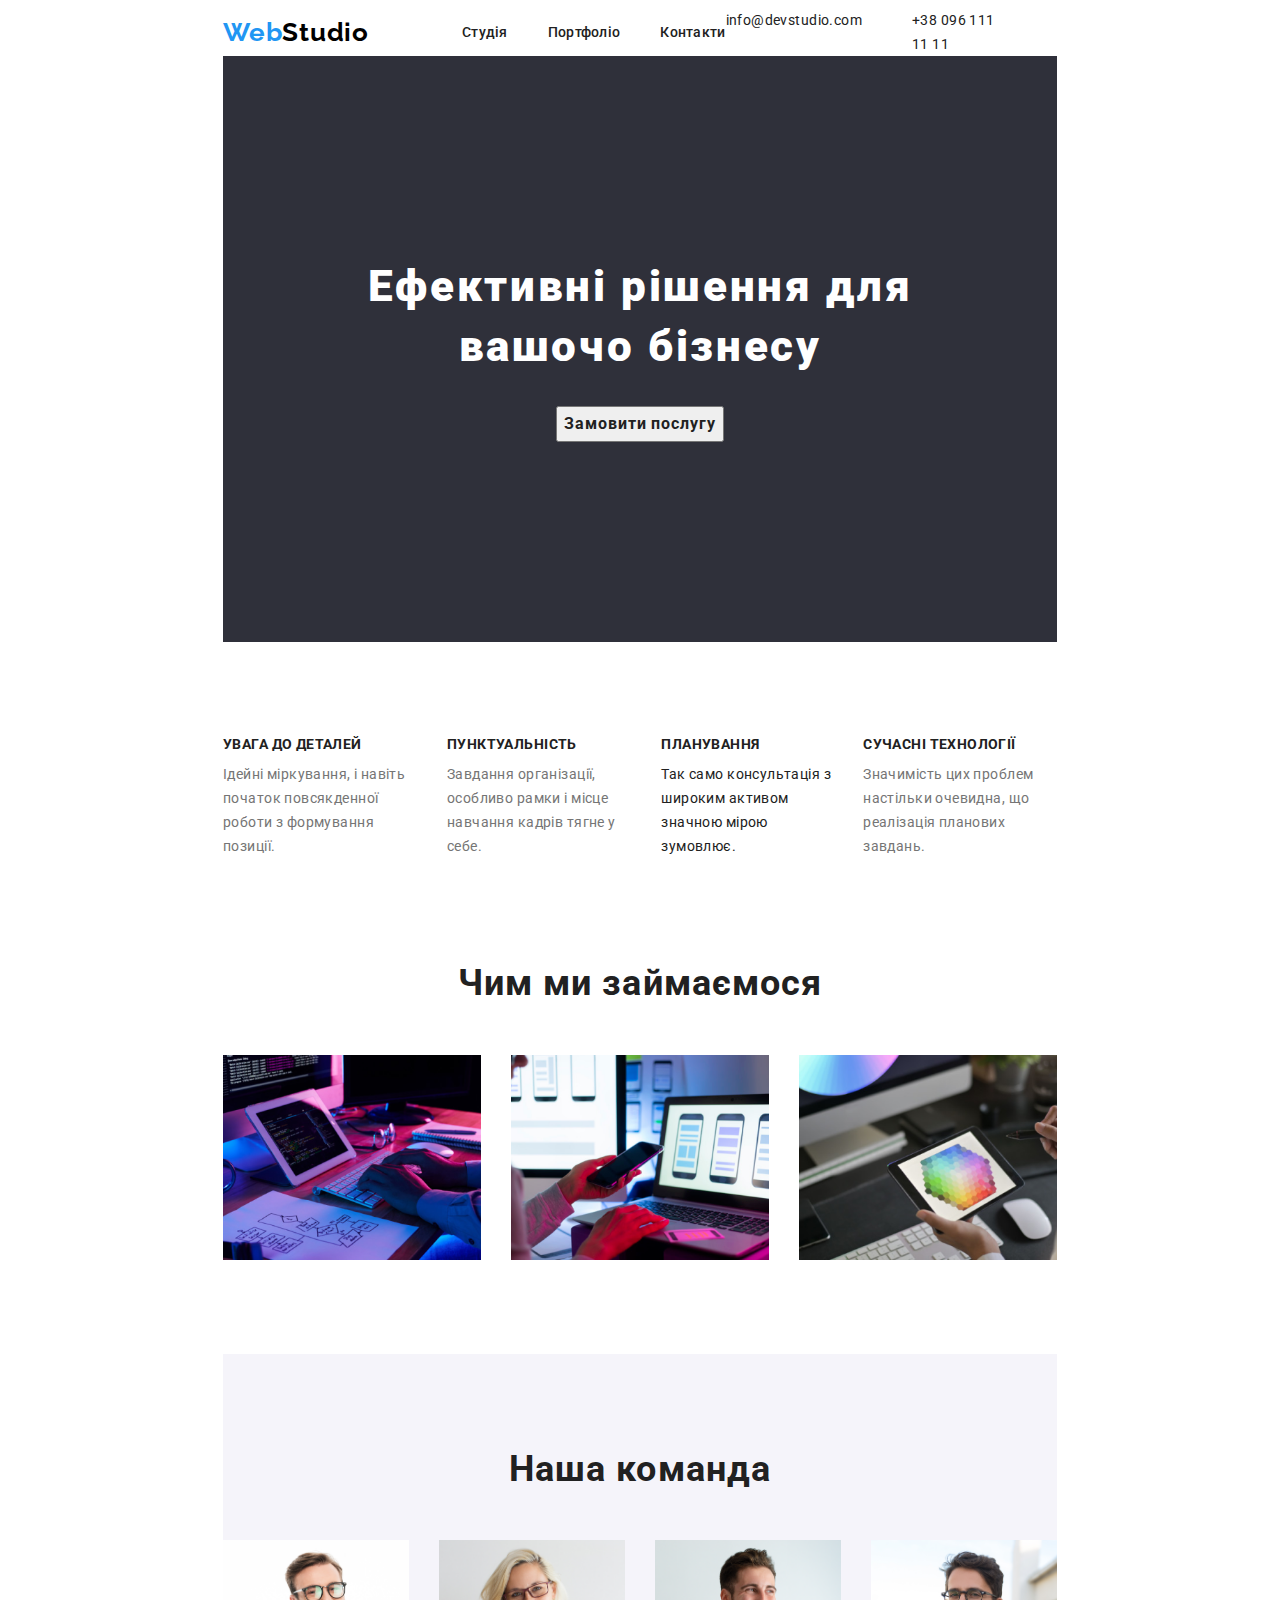
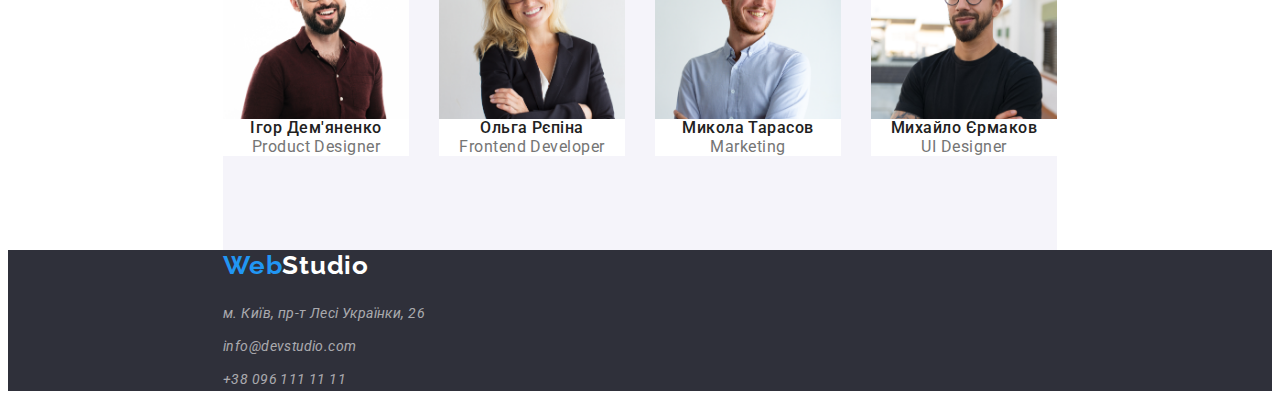
==== commit 227397ab: "hom" ====
--- a/index.html
+++ b/index.html
@@ -17,198 +17,208 @@
       href="https://fonts.googleapis.com/css2?family=Raleway:ital,wght@0,100..900;1,100..900&family=Roboto:ital,wght@0,100;0,300;0,400;0,500;0,700;0,900;1,100;1,300;1,400;1,500;1,700;1,900&display=swap"
       rel="stylesheet"
     />
+    <link
+      rel="stylesheet"
+      href="https://cdnjs.cloudflare.com/ajax/libs/modern-normalize/3.0.1/modern-normalize.min.css"
+      integrity="sha512-q6WgHqiHlKyOqslT/lgBgodhd03Wp4BEqKeW6nNtlOY4quzyG3VoQKFrieaCeSnuVseNKRGpGeDU3qPmabCANg=="
+      crossorigin="anonymous"
+      referrerpolicy="no-referrer"
+    />
     <link rel="stylesheet" href="./styles/variables.css" />
+    <link rel="stylesheet" href="./styles/util.css" />
     <link rel="stylesheet" href="./styles/typhography.css" />
     <link rel="stylesheet" href="./styles/style.css" />
     <link rel="stylesheet" href="./styles/layout.css" />
   </head>
   <body>
     <header class="header">
-      <a class="header-logo l3" href="/"> <span>Web</span>Studio </a>
-
-      <nav class="nav">
-        <ul class="nav-list">
-          <li class="nav-list__item">
-            <a class="nav-list__link l1" href="/">Студія</a>
-          </li>
-          <li class="nav-list__item">
-            <a class="nav-list__link l1" href="./portfolio.html">Портфоліо</a>
-          </li>
-          <li class="nav-list__item">
-            <a class="nav-list__link l1" href="/">Контакти</a>
-          </li>
-        </ul>
-      </nav>
-
-      <ul class="header-contacts">
-        <li class="header-contacts__item">
-          <a class="header-contacts__link l2" href="mailto:info@devstudio.com"
-            >info@devstudio.com</a
-          >
-        </li>
-        <li class="header-contacts__item">
-          <a class="header-contacts__link l2" href="tel:+38 096 111 11 11"
-            >+38 096 111 11 11</a
-          >
-        </li>
-      </ul>
-    </header>
-
-    <main>
-      <section class="hero">
-        <h1 class="hero-title h1">
-          Ефективні рішення для<br />
-          вашочо бізнесу
-        </h1>
-        <button class="hero-button l4" type="button">Замовити послугу</button>
-      </section>
-
-      <section class="advantages">
-        <ul class="advantages-list">
-          <li class="advantages-list__item">
-            <h3 class="advantages-list__title h3">УВАГА ДО ДЕТАЛЕЙ</h3>
-            <p class="advantages-list__text p1">
-              Ідейні міркування, і навіть початок повсякденної роботи з
-              формування позиції.
-            </p>
-          </li>
-          <li class="advantages-list__item">
-            <h3 class="advantages-list__title h3">ПУНКТУАЛЬНІСТЬ</h3>
-            <p class="advantages-list__text p1">
-              Завдання організації, особливо рамки і місце навчання кадрів тягне
-              у себе.
-            </p>
-          </li>
-
-          <li class="advantages-list__item">
-            <h3 class="advantages-list__title h3">ПЛАНУВАННЯ</h3>
-            <p class="advantages-list__title p1">
-              Так само консультація з широким активом значною мірою зумовлює.
-            </p>
-          </li>
-
-          <li class="advantages-list__item">
-            <h3 class="advantages-list__title h3">СУЧАСНІ ТЕХНОЛОГІЇ</h3>
-            <p class="advantages-list__text p1">
-              Значимість цих проблем настільки очевидна, що реалізація планових
-              завдань.
-            </p>
-          </li>
-        </ul>
-      </section>
-
-      <section class="benefits">
-        <h2 class="benefits-title h2">Чим ми займаємося</h2>
-        <ul class="benefits-list">
-          <li class="benefits-list__item">
-            <img
-              class="benefits-list__image"
-              src="./images/benefit/benefit_3.png"
-              alt=""
-              width="370"
-              height="294"
-            />
-          </li>
-          <li class="benefits-list__item">
-            <img
-              class="benefits-list__image"
-              src="./images/benefit/benefit_1.png"
-              alt=""
-              width="370"
-              height="294"
-            />
-          </li>
-          <li class="benefits-list__item">
-            <img
-              class="benefits-list__image"
-              src="./images/benefit/benefit_2.png"
-              alt=""
-              width="370"
-              height="294"
-            />
-          </li>
-        </ul>
-      </section>
-
-      <section class="team">
-        <h2 class="team-title h2">Наша команда</h2>
-        <ul class="team-list">
-          <li class="team-list__item">
-            <img
-              class="team-list__image"
-              src="./images/photo/photo_1.png"
-              alt=""
-              width="270"
-              height="260"
-            />
-            <h3 class="team-list__title h4">Ігор Дем'яненко</h3>
-            <p class="team-list__text p2">Product Designer</p>
-          </li>
-          <li class="team-list__item">
-            <img
-              class="team-list__image"
-              src="./images/photo/photo_2.png"
-              alt=""
-              width="270"
-              height="260"
-            />
-            <h3 class="team-list__title h4">Ольга Рєпіна</h3>
-            <p class="team-list__text p2">Frontend Developer</p>
-          </li>
-          <li class="team-list__item">
-            <img
-              class="team-list__image"
-              src="./images/photo/photo_3.png"
-              alt=""
-              width="270"
-              height="260"
-            />
-            <h3 class="team-list__title h4">Микола Тарасов</h3>
-            <p class="team-list__text p2">Marketing</p>
-          </li>
-          <li class="team-list__item">
-            <img
-              class="team-list__image"
-              src="./images/photo/photo_4.png"
-              alt=""
-              width="270"
-              height="260"
-            />
-            <h3 class="team-list__title h4">Михайло Єрмаков</h3>
-            <p class="team-list__text p2">UI Designer</p>
-          </li>
-        </ul>
-        <form>
-          <input type="text" />
-          <input type="text" /> text
-        </form>
-      </section>
-    </main>
-
-    <footer class="footer">
-      <a class="footer-logo l3" href="/"> <span>Web</span>Studio </a>
-      <address>
-        <ul class="footer-list">
-          <li class="footer-list__item">
-            <a
-              class="footer-list__link l2"
-              href="https://www.google.com.ua/maps/@48.6079339,22.3172196,3a,75y,238.61h,90t/data=!3m7!1e1!3m5!1s1eabMFKs2wer_rPGh9NVeg!2e0!6shttps:%2F%2Fstreetviewpixels-pa.googleapis.com%2Fv1%2Fthumbnail%3Fcb_client%3Dmaps_sv.tactile%26w%3D900%26h%3D600%26pitch%3D0%26panoid%3D1eabMFKs2wer_rPGh9NVeg%26yaw%3D238.6144!7i13312!8i6656?hl=ru&coh=205410&entry=ttu&g_ep=EgoyMDI0MTAyOS4wIKXMDSoASAFQAw%3D%3D"
-            >
-              м. Київ, пр-т Лесі Українки, 26
-            </a>
-          </li>
-          <li class="footer-list__item">
-            <a class="footer-list__link l2" href="mailto:info@devstudio.com"
+      <div class="header-container container">
+        <a class="header-logo l3" href="/"> <span>Web</span>Studio </a>
+
+        <nav class="nav">
+          <ul class="nav-list">
+            <li class="nav-list__item">
+              <a class="nav-list__link l1" href="/">Студія</a>
+            </li>
+            <li class="nav-list__item">
+              <a class="nav-list__link l1" href="./portfolio.html">Портфоліо</a>
+            </li>
+            <li class="nav-list__item">
+              <a class="nav-list__link l1" href="/">Контакти</a>
+            </li>
+          </ul>
+        </nav>
+
+        <ul class="header-contacts">
+          <li class="header-contacts__item item">
+            <a class="header-contacts__link l2" href="mailto:info@devstudio.com"
               >info@devstudio.com</a
             >
           </li>
-          <li class="footer-list__item">
-            <a class="footer-list__link l2" href="tel:+38 096 111 11 11"
+          <li class="header-contacts__item item">
+            <a class="header-contacts__link l2" href="tel:+38 096 111 11 11"
               >+38 096 111 11 11</a
             >
           </li>
         </ul>
-      </address>
+      </div>
+    </header>
+
+    <main>
+      <div class="container">
+        <section class="hero">
+          <h1 class="hero-title h1">
+            Ефективні рішення для<br />
+            вашочо бізнесу
+          </h1>
+          <button class="hero-button l4" type="button">Замовити послугу</button>
+        </section>
+
+        <section class="advantages">
+          <ul class="advantages-list">
+            <li class="advantages-list__item">
+              <h3 class="advantages-list__title h3">УВАГА ДО ДЕТАЛЕЙ</h3>
+              <p class="advantages-list__text p1">
+                Ідейні міркування, і навіть початок повсякденної роботи з
+                формування позиції.
+              </p>
+            </li>
+            <li class="advantages-list__item">
+              <h3 class="advantages-list__title h3">ПУНКТУАЛЬНІСТЬ</h3>
+              <p class="advantages-list__text p1">
+                Завдання організації, особливо рамки і місце навчання кадрів
+                тягне у себе.
+              </p>
+            </li>
+
+            <li class="advantages-list__item">
+              <h3 class="advantages-list__title h3">ПЛАНУВАННЯ</h3>
+              <p class="advantages-list__title p1">
+                Так само консультація з широким активом значною мірою зумовлює.
+              </p>
+            </li>
+
+            <li class="advantages-list__item">
+              <h3 class="advantages-list__title h3">СУЧАСНІ ТЕХНОЛОГІЇ</h3>
+              <p class="advantages-list__text p1">
+                Значимість цих проблем настільки очевидна, що реалізація
+                планових завдань.
+              </p>
+            </li>
+          </ul>
+        </section>
+
+        <section class="benefits">
+          <h2 class="benefits-title h2">Чим ми займаємося</h2>
+          <ul class="benefits-list">
+            <li class="benefits-list__item">
+              <img
+                class="benefits-list__image"
+                src="./images/benefit/benefit_3.png"
+                alt=""
+                width="370"
+                height="294"
+              />
+            </li>
+            <li class="benefits-list__item">
+              <img
+                class="benefits-list__image"
+                src="./images/benefit/benefit_1.png"
+                alt=""
+                width="370"
+                height="294"
+              />
+            </li>
+            <li class="benefits-list__item">
+              <img
+                class="benefits-list__image"
+                src="./images/benefit/benefit_2.png"
+                alt=""
+                width="370"
+                height="294"
+              />
+            </li>
+          </ul>
+        </section>
+
+        <section class="team">
+          <h2 class="team-title h2">Наша команда</h2>
+          <ul class="team-list">
+            <li class="team-list__item">
+              <img
+                class="team-list__image"
+                src="./images/photo/photo_1.png"
+                alt=""
+                width="270"
+                height="260"
+              />
+              <h3 class="team-list__title h4">Ігор Дем'яненко</h3>
+              <p class="team-list__text p2">Product Designer</p>
+            </li>
+            <li class="team-list__item">
+              <img
+                class="team-list__image"
+                src="./images/photo/photo_2.png"
+                alt=""
+                width="270"
+                height="260"
+              />
+              <h3 class="team-list__title h4">Ольга Рєпіна</h3>
+              <p class="team-list__text p2">Frontend Developer</p>
+            </li>
+            <li class="team-list__item">
+              <img
+                class="team-list__image"
+                src="./images/photo/photo_3.png"
+                alt=""
+                width="270"
+                height="260"
+              />
+              <h3 class="team-list__title h4">Микола Тарасов</h3>
+              <p class="team-list__text p2">Marketing</p>
+            </li>
+            <li class="team-list__item">
+              <img
+                class="team-list__image"
+                src="./images/photo/photo_4.png"
+                alt=""
+                width="270"
+                height="260"
+              />
+              <h3 class="team-list__title h4">Михайло Єрмаков</h3>
+              <p class="team-list__text p2">UI Designer</p>
+            </li>
+          </ul>
+        </section>
+      </div>
+    </main>
+
+    <footer class="footer">
+      <div class="footer-container container">
+        <a class="footer-logo l3" href="/"> <span>Web</span>Studio </a>
+        <address>
+          <ul class="footer-list">
+            <li class="footer-list__item">
+              <a
+                class="footer-list__link l2"
+                href="https://www.google.com.ua/maps/@48.6079339,22.3172196,3a,75y,238.61h,90t/data=!3m7!1e1!3m5!1s1eabMFKs2wer_rPGh9NVeg!2e0!6shttps:%2F%2Fstreetviewpixels-pa.googleapis.com%2Fv1%2Fthumbnail%3Fcb_client%3Dmaps_sv.tactile%26w%3D900%26h%3D600%26pitch%3D0%26panoid%3D1eabMFKs2wer_rPGh9NVeg%26yaw%3D238.6144!7i13312!8i6656?hl=ru&coh=205410&entry=ttu&g_ep=EgoyMDI0MTAyOS4wIKXMDSoASAFQAw%3D%3D"
+              >
+                м. Київ, пр-т Лесі Українки, 26
+              </a>
+            </li>
+            <li class="footer-list__item">
+              <a class="footer-list__link l2" href="mailto:info@devstudio.com"
+                >info@devstudio.com</a
+              >
+            </li>
+            <li class="footer-list__item">
+              <a class="footer-list__link l2" href="tel:+38 096 111 11 11"
+                >+38 096 111 11 11</a
+              >
+            </li>
+          </ul>
+        </address>
+      </div>
     </footer>
   </body>
 </html>
--- a/styles/util.css
+++ b/styles/util.css
@@ -0,0 +1,39 @@
+html {
+  box-sizing: border-box;
+}
+
+*,
+*::after,
+*::before {
+  box-sizing: inherit;
+}
+
+h1,
+h2,
+h3,
+h4,
+h5,
+h6,
+p {
+  margin: 0;
+}
+
+a,
+button {
+  text-decoration: none;
+  cursor: pointer;
+  color: inherit;
+}
+
+ul,
+ol {
+  margin: 0;
+  padding: 0;
+  list-style: none;
+}
+
+img {
+  display: block;
+  max-width: 100%;
+  height: auto;
+}
--- a/styles/typhography.css
+++ b/styles/typhography.css
@@ -28,6 +28,7 @@
   font-weight: 500;
   line-height: calc(18.75 / 16);
   letter-spacing: 0.03em;
+  text-align: center;
 }
 
 .p1 {
@@ -44,6 +45,7 @@
   font-weight: 400;
   line-height: calc(18.75 / 16);
   letter-spacing: 0.03em;
+  text-align: center;
 }
 
 .l1 {
--- a/styles/style.css
+++ b/styles/style.css
@@ -1,9 +1,22 @@
+.container {
+  padding: 0 215px;
+  margin: 0 auto;
+  max-width: 1600px;
+}
+
 .hero {
   background-color: var(--c-bg);
+  text-align: center;
 }
 
 .hero-title {
+  padding-top: 200px;
   color: var(--c-white);
+}
+
+.hero-button {
+  margin-top: 30px;
+  margin-bottom: 200px;
 }
 
 .hero-button:hover,
@@ -13,7 +26,37 @@
   cursor: pointer;
 }
 
+.advantages-list {
+  display: flex;
+}
+
+.benefits-title {
+  margin-top: 94px;
+  text-align: center;
+}
+
+.advantages-list__item {
+  margin-top: 94px;
+}
+
+.advantages-list__item:not(:first-child) {
+  margin-left: 30px;
+}
+
+.benefits-list {
+  display: flex;
+}
+
+.benefits-list__item {
+  margin-top: 50px;
+}
+
+.benefits-list__item:not(:first-child) {
+  margin-left: 30px;
+}
+
 .advantages-list__title {
+  margin-bottom: 10px;
   color: var(--c-primary);
 }
 
@@ -29,12 +72,28 @@
   background-color: var(--c-section);
 }
 
+.team-list {
+  display: flex;
+}
+
 .team-title {
+  margin-top: 94px;
+  padding-top: 94px;
+  text-align: center;
   color: var(--c-primary);
 }
 
 .team-list__item {
+  margin-bottom: 94px;
   background-color: var(--c-white);
+}
+
+.team-list__item {
+  margin-top: 50px;
+}
+
+.team-list__item:not(:first-child) {
+  margin-left: 30px;
 }
 
 .team-list__title {
@@ -44,3 +103,7 @@
 .team-list__text {
   color: var(--c-secondary);
 }
+
+ul {
+  list-style: none;
+}
--- a/styles/layout.css
+++ b/styles/layout.css
@@ -2,6 +2,30 @@
   font-family: "Roboto", sans-serif;
   font-size: 14px;
   color: var(--c-primary);
+}
+
+.header-container {
+  display: flex;
+  align-items: center;
+  justify-content: space-between;
+}
+
+.item {
+  margin-right: 50px;
+}
+
+.nav-list {
+  display: flex;
+  margin-left: 93px;
+}
+
+.nav-list__item:not(:last-child) {
+  margin-right: 40px;
+}
+
+.header-contacts {
+  margin-left: auto;
+  display: flex;
 }
 
 .header-logo {
@@ -50,3 +74,15 @@
 .footer-logo span {
   color: var(--c-blue);
 }
+
+.footer-logo {
+  padding-top: 60px;
+}
+
+.footer-list {
+  margin-top: 20px;
+}
+
+.footer-list__item:not(:first-child) {
+  margin-top: 9px;
+}
